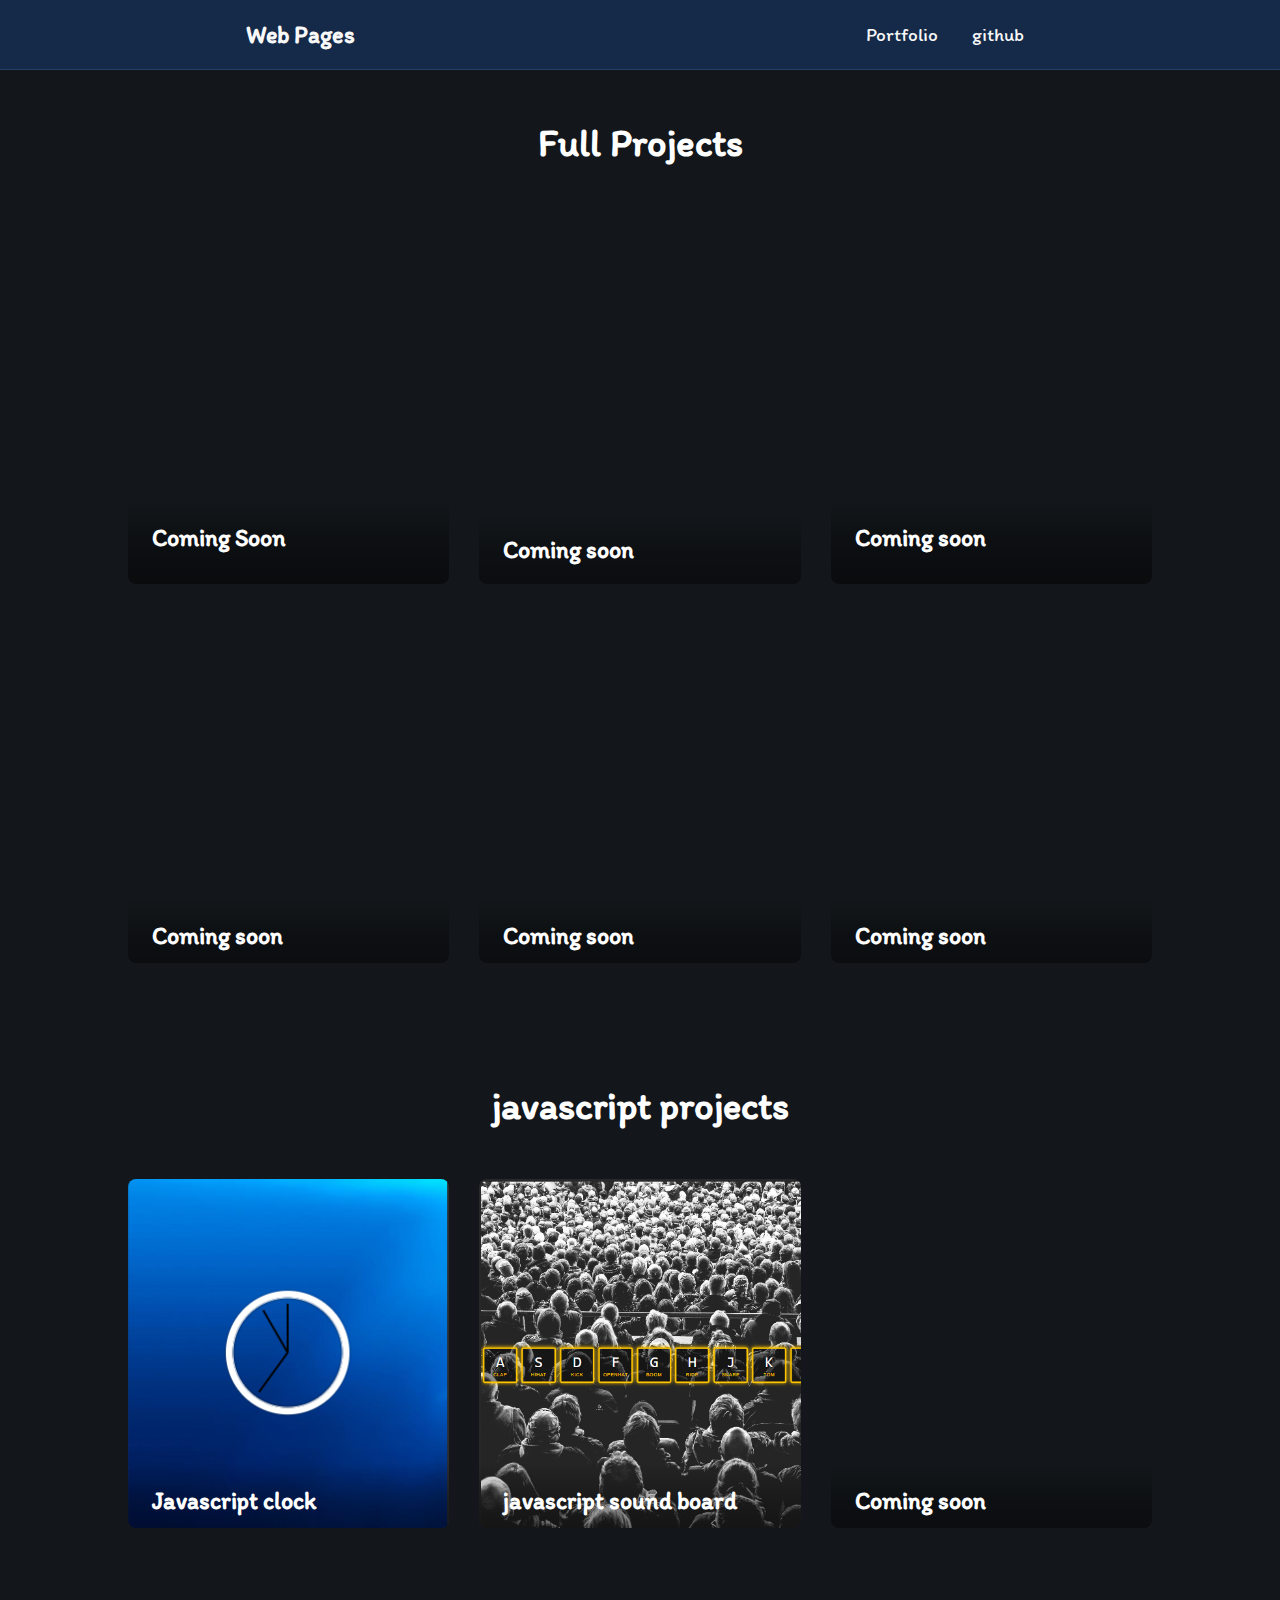
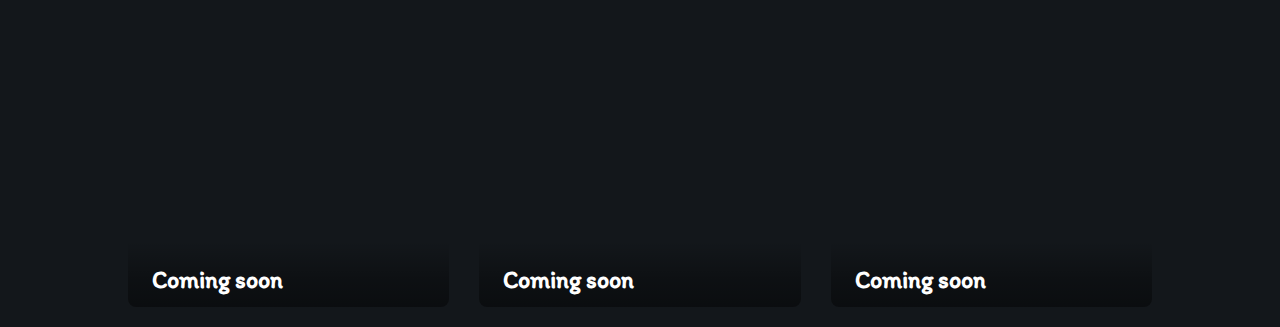
==== index.html @ 8af821d0 "fixed navbar" ====
<!DOCTYPE html>
<html lang="en">
  <head>
    <meta charset="UTF-8" />
    <meta http-equiv="X-UA-Compatible" content="IE=edge" />
    <meta name="viewport" content="width=device-width, initial-scale=1.0" />
    <link rel="preconnect" href="https://fonts.gstatic.com" />
    <link
      href="https://fonts.googleapis.com/css2?family=Itim&display=swap"
      rel="stylesheet"
    />
    <link rel="stylesheet" href="styles/styles.css" />
    <title>Js Projects</title>
  </head>
  <body>
    <header>
      <div class="navbar-container">
        <div class="branding">
          <h1>Web Pages</h1>
        </div>
        <nav class="navbar">
          <ul>
            <li>
              <a target="_blank" href="https://nacho185.github.io/nacho185/"
                >Portfolio</a
              >
            </li>
            <li>
              <a target="_blank" href="https://github.com/nacho185">github</a>
            </li>
          </ul>
        </nav>
      </div>
    </header>
    <!--projects section-->
    <section>
      <div class="intro-to-page">
        <h1>Full Projects</h1>
      </div>
    </section>
    <section class="project-container">
      <div class="project-card card-p1">
        <div class="card-content">
          <h2 class="card-title">Coming Soon</h2>
          <br />
          <p class="card-body">Lorem ipsum dolor sit amet.</p>
          <br />
          <a
            target="_blank"
            href="#"
            class="button-portfolio"
            >Live Code</a
          >
        </div>
      </div>

      <div class="project-card card-p2">
        <div class="card-content">
          <h2 class="card-title">Coming soon</h2>
          <br />
          <p class="card-body">Lorem ipsum dolor sit amet consectetur</p>
          <br />
          <a
            href="#"
            class="button-portfolio"
            >Live Code</a
          >
        </div>
      </div>

      <div class="project-card card-p3">
        <div class="card-content">
          <h2 class="card-title">Coming soon</h2>
          <p class="card-body">
            Lorem ipsum dolor sit amet consectetur adipisicing elit. Omnis,
            odio?
          </p>
          <a href="#" class="button-portfolio">Live Code</a>
        </div>
      </div>

      <div class="project-card card-p4">
        <div class="card-content">
          <h2 class="card-title">Coming soon</h2>
          <p class="card-body">
            Lorem ipsum dolor sit amet consectetur adipisicing elit. Omnis,
            odio?
          </p>
          <a href="#" class="button-portfolio">Live Code</a>
        </div>
      </div>

      <div class="project-card card-p5">
        <div class="card-content">
          <h2 class="card-title">Coming soon</h2>
          <p class="card-body">
            Lorem ipsum dolor sit amet consectetur adipisicing elit. Omnis,
            odio?
          </p>
          <a href="#" class="button-portfolio">Live Code</a>
        </div>
      </div>

      <div class="project-card card-p6">
        <div class="card-content">
          <h2 class="card-title">Coming soon</h2>
          <p class="card-body">
            Lorem ipsum dolor sit amet consectetur adipisicing elit. Omnis,
            odio?
          </p>
          <a href="#" class="button-portfolio">Live Code</a>
        </div>
      </div>
    </section>
    <!--javascript section-->
    <section>
      <div class="intro-to-page">
        <h1>javascript projects</h1>
      </div>
    </section>
    <section class="project-container">
      <div class="project-card card-1">
        <div class="card-content">
          <h2 class="card-title">Javascript clock</h2>
          <br />
          <p class="card-body">Gets time via javascript</p>
          <br />
          <a
            target="_blank"
            href="./assets/projects/clock/index.html"
            class="button-portfolio"
            >Live Code</a
          >
        </div>
      </div>

      <div class="project-card card-2">
        <div class="card-content">
          <h2 class="card-title">javascript sound board</h2>
          <br />
          <p class="card-body">Make sounds with pc keyboard</p>
          <br />
          <a
            href="./assets/projects/js keyboard/index-START.html"
            class="button-portfolio"
            >Live Code</a
          >
        </div>
      </div>

      <div class="project-card card-3">
        <div class="card-content">
          <h2 class="card-title">Coming soon</h2>
          <p class="card-body">
            Lorem ipsum dolor sit amet consectetur adipisicing elit. Omnis,
            odio?
          </p>
          <a href="#" class="button-portfolio">Live Code</a>
        </div>
      </div>

      <div class="project-card card-4">
        <div class="card-content">
          <h2 class="card-title">Coming soon</h2>
          <p class="card-body">
            Lorem ipsum dolor sit amet consectetur adipisicing elit. Omnis,
            odio?
          </p>
          <a href="#" class="button-portfolio">Live Code</a>
        </div>
      </div>

      <div class="project-card card-5">
        <div class="card-content">
          <h2 class="card-title">Coming soon</h2>
          <p class="card-body">
            Lorem ipsum dolor sit amet consectetur adipisicing elit. Omnis,
            odio?
          </p>
          <a href="#" class="button-portfolio">Live Code</a>
        </div>
      </div>

      <div class="project-card card-6">
        <div class="card-content">
          <h2 class="card-title">Coming soon</h2>
          <p class="card-body">
            Lorem ipsum dolor sit amet consectetur adipisicing elit. Omnis,
            odio?
          </p>
          <a href="#" class="button-portfolio">Live Code</a>
        </div>
      </div>
    </section>
    <!--scripts-->
    <script src="js/script.js"></script>
  </body>
</html>
---- styles/styles.css ----
/**/
* {
  margin: 0;
  padding: 0;
}
body {
  background: var(--clr-neutral-900);
  font-family: "Itim", cursive;
}
/**/
.branding h1 {
  font-size: 1.5rem;
}
.navbar-container {
  background:rgba(21, 42, 73, 1);
  border-bottom: 1px solid rgb(37, 64, 105);
  color: #f8f8f8;
  display: flex;
  justify-content: space-around;
  padding: 20px 0;
  position: fixed;
  top: 0;
  left: 0;
  right: 0;
  z-index: 900;
  align-items: center;
}
.navbar ul li {
  display: inline-block;
  margin-left: 10px;
  font-size: 1.2rem;
}
.navbar ul li a {
  color: #f8f8f8;
  text-decoration: none;
  padding: 10px;
}
.navbar ul li a:hover {
  cursor: pointer;
  background-color: var(--clr-neutral-400);
  color: #333;
}
.intro-to-page h1 {
  text-align: center;
  font-size: 2.4rem;
  color: #fff;
  margin: 120px 0 10px;
}
/**/
:root {
  --clr-neutral-900: hsl(207, 19%, 9%);
  --clr-neutral-100: hsl(0, 0%, 100%);
  --clr-neutral-400: hsl(142, 90%, 61%);
}
/*card*/
.project-container {
  margin: 50px auto 20px;
  width: 80%;
  display: grid;
  grid-template-columns: repeat(3, 1fr);
  gap: 30px;
}
.project-card:hover,
.project-card:focus-within {
  transform: scale(1.05);
}
.card-p1 {
  background-image: url("https://images.pexels.com/photos/169573/pexels-photo-169573.jpeg?cs=srgb&dl=pexels-negative-space-169573.jpg&fm=jpg");
}
.card-p2 {
  background-image: url("https://images.pexels.com/photos/169573/pexels-photo-169573.jpeg?cs=srgb&dl=pexels-negative-space-169573.jpg&fm=jpg");
}
.card-p3 {
  background-image: url("https://images.pexels.com/photos/169573/pexels-photo-169573.jpeg?cs=srgb&dl=pexels-negative-space-169573.jpg&fm=jpg");
}
.card-p4 {
  background-image: url("https://images.pexels.com/photos/169573/pexels-photo-169573.jpeg?cs=srgb&dl=pexels-negative-space-169573.jpg&fm=jpg");
}
.card-p5 {
  background-image: url("https://images.pexels.com/photos/169573/pexels-photo-169573.jpeg?cs=srgb&dl=pexels-negative-space-169573.jpg&fm=jpg");
}
.card-p6 {
  background-image: url("https://images.pexels.com/photos/169573/pexels-photo-169573.jpeg?cs=srgb&dl=pexels-negative-space-169573.jpg&fm=jpg");
}
.card-1 {
  background-image: url("../assets/images/clock.PNG");
  background-position: center;
}
.card-2 {
  background-image: url("../assets/images/piano.PNG");
}
.card-3 {
  background-image: url("https://images.pexels.com/photos/169573/pexels-photo-169573.jpeg?cs=srgb&dl=pexels-negative-space-169573.jpg&fm=jpg");
}
.card-4 {
  background-image: url("https://images.pexels.com/photos/169573/pexels-photo-169573.jpeg?cs=srgb&dl=pexels-negative-space-169573.jpg&fm=jpg");
}
.card-5 {
  background-image: url("https://images.pexels.com/photos/169573/pexels-photo-169573.jpeg?cs=srgb&dl=pexels-negative-space-169573.jpg&fm=jpg");
}
.card-6 {
  background-image: url("https://images.pexels.com/photos/169573/pexels-photo-169573.jpeg?cs=srgb&dl=pexels-negative-space-169573.jpg&fm=jpg");
}
.project-card {
  color: var(--clr-neutral-100);

  background-size: cover;
  padding: 10rem 0 0;
  max-width: 35ch;
  border-radius: 0.5rem;
  overflow: hidden;
  transition: transform 0.5s ease;
}
.card-content {
  --padding: 1.5rem;
  padding: var(--padding);
  background: linear-gradient(
    hsl(0 0% 0% / 0),
    hsl(20 0% 0% / 0.3) 20%,
    hsl(0 0% 0% / 1)
  );
}
@media (hover) {
  .card-content {
    transform: translateY(65%);
    transition: transform 0.5s ease;
  }
  .card-content > *:not(.card-title) {
    opacity: 0;
    transition: opacity 0.5s linear;
  }
  .project-card:hover .card-content {
    transform: translateY(0);
  }
}

.project-card:hover .card-content > * {
  opacity: 1;
}

.card-title {
  position: relative;
  width: max-content;
}
.card-body {
  color: rgb(255 255 255 / 0.8);
  padding: 10px 0;
}
.card-title::after {
  content: "";
  position: absolute;
  height: 4px;
  width: calc(100% + var(--padding));
  background: var(--clr-neutral-400);
  left: calc(var(--padding) * -1);
  bottom: 0;
  transform: scaleX(0);
  transition: transform 0.5s ease-in;
  transform-origin: left;
  bottom: -2px;
}
.project-card:hover .card-title::after {
  transform: scaleX(1);
}
.button-portfolio {
  cursor: pointer;
  display: inline-block;
  text-decoration: none;
  color: var(--clr-neutral-900);
  background-color: var(--clr-neutral-400);
  padding: 0.5em 1.25em;
  border-radius: 0.25em;
}
.button-portfolio:hover,
.button-portfolio:focus {
  background-color: var(--clr-neutral-100);
}
/*media queries*/
@media (max-width: 1100px) {
  .project-container {
    display: grid;
    grid-template-columns: repeat(2, 1fr);
  }
}
@media (max-width: 725px) {
  .project-container {
    display: grid;
    grid-template-columns: 1fr;
    grid-template-rows: 1fr min-content;
  }
}
/*end media queries*/
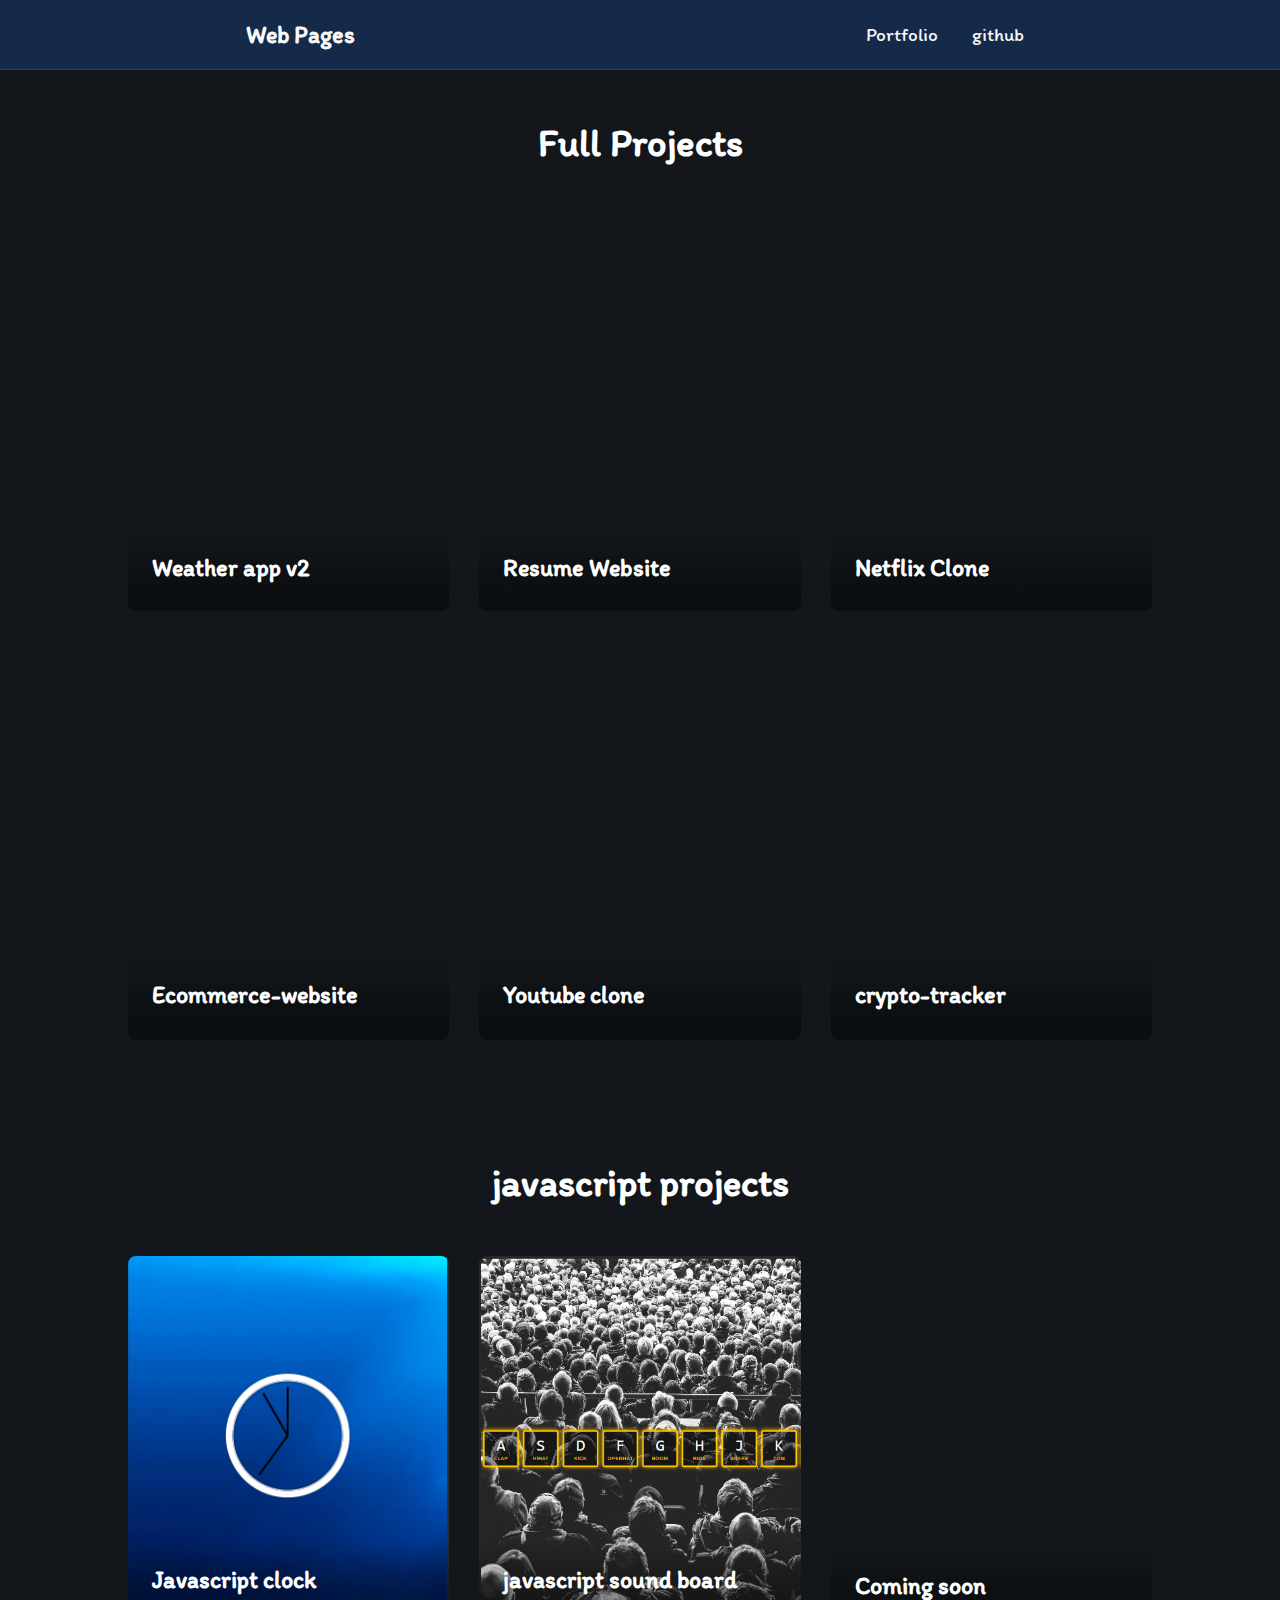
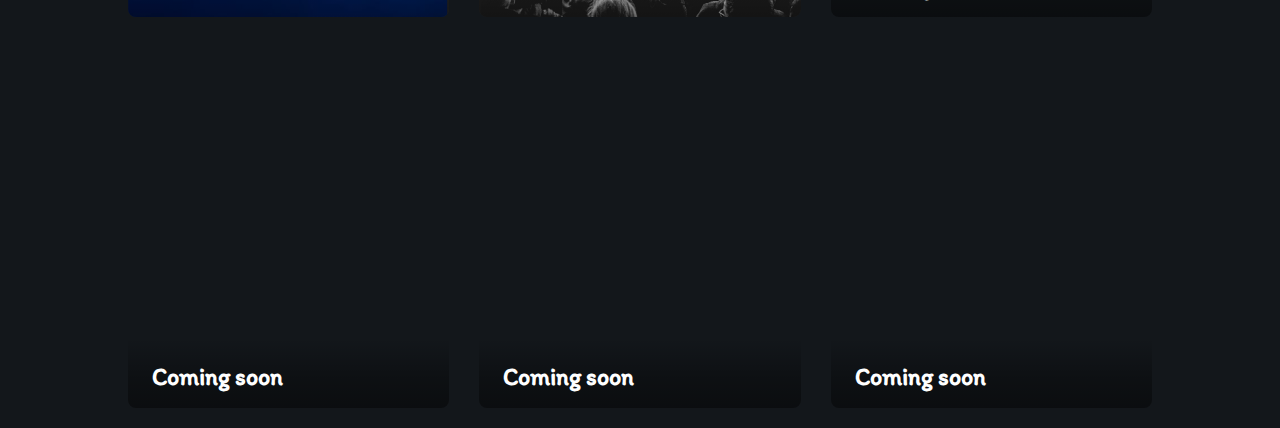
==== commit 47399b9f: "🔗🔗 Added links to actual projects" ====
--- a/index.html
+++ b/index.html
@@ -41,13 +41,14 @@
     <section class="project-container">
       <div class="project-card card-p1">
         <div class="card-content">
-          <h2 class="card-title">Coming Soon</h2>
+          <h2 class="card-title">Weather app v2</h2>
           <br />
-          <p class="card-body">Lorem ipsum dolor sit amet.</p>
+          <p class="card-body">Search any locations weather from anywhere</p>
+          <br />
           <br />
           <a
             target="_blank"
-            href="#"
+            href="https://nacho185.github.io/weather-app-v2/"
             class="button-portfolio"
             >Live Code</a
           >
@@ -56,12 +57,13 @@
 
       <div class="project-card card-p2">
         <div class="card-content">
-          <h2 class="card-title">Coming soon</h2>
+          <h2 class="card-title">Resume Website</h2>
           <br />
-          <p class="card-body">Lorem ipsum dolor sit amet consectetur</p>
+          <p class="card-body">Resume website with my two favorite projects</p>
+          <br />
           <br />
           <a
-            href="#"
+            href="https://nacho185.github.io/Resume/"
             class="button-portfolio"
             >Live Code</a
           >
@@ -70,45 +72,43 @@
 
       <div class="project-card card-p3">
         <div class="card-content">
-          <h2 class="card-title">Coming soon</h2>
+          
+          <h2 class="card-title">Netflix Clone</h2>
+          <br>
           <p class="card-body">
-            Lorem ipsum dolor sit amet consectetur adipisicing elit. Omnis,
-            odio?
-          </p>
-          <a href="#" class="button-portfolio">Live Code</a>
+            Netflix clone with reactjs ,and TMDb Api
+          </p><br><br>
+          <a href="https://nacho185.github.io/netflix-clone/" class="button-portfolio">Live Code</a>
         </div>
       </div>
 
       <div class="project-card card-p4">
         <div class="card-content">
-          <h2 class="card-title">Coming soon</h2>
-          <p class="card-body">
-            Lorem ipsum dolor sit amet consectetur adipisicing elit. Omnis,
-            odio?
-          </p>
-          <a href="#" class="button-portfolio">Live Code</a>
+          <h2 class="card-title">Ecommerce-website</h2>
+          <p class="card-body"><br>
+            Front-end of and eccomerce website.
+          </p><br><br>
+          <a href="https://nacho185.github.io/Ecommerce-website/" class="button-portfolio">Live Code</a>
         </div>
       </div>
 
       <div class="project-card card-p5">
         <div class="card-content">
-          <h2 class="card-title">Coming soon</h2>
-          <p class="card-body">
-            Lorem ipsum dolor sit amet consectetur adipisicing elit. Omnis,
-            odio?
-          </p>
-          <a href="#" class="button-portfolio">Live Code</a>
+          <h2 class="card-title">Youtube clone</h2>
+          <p class="card-body"><br><br>
+           Front-end clone of youtube
+          </p><br><br>
+          <a href="https://nacho185.github.io/clone-faketube/" class="button-portfolio">Live Code</a>
         </div>
       </div>
 
       <div class="project-card card-p6">
         <div class="card-content">
-          <h2 class="card-title">Coming soon</h2>
-          <p class="card-body">
-            Lorem ipsum dolor sit amet consectetur adipisicing elit. Omnis,
-            odio?
-          </p>
-          <a href="#" class="button-portfolio">Live Code</a>
+          <h2 class="card-title">crypto-tracker</h2>
+          <p class="card-body"><br>
+            Search and track any crypto currency from anywhere
+          </p><br><br>
+          <a href="https://nacho185.github.io/crypto-tracker/" class="button-portfolio">Live Code</a>
         </div>
       </div>
     </section>
--- a/styles/styles.css
+++ b/styles/styles.css
@@ -175,6 +175,9 @@
 .button-portfolio:focus {
   background-color: var(--clr-neutral-100);
 }
+.project-card p{
+  font-size: 1.2rem;
+}
 /*media queries*/
 @media (max-width: 1100px) {
   .project-container {
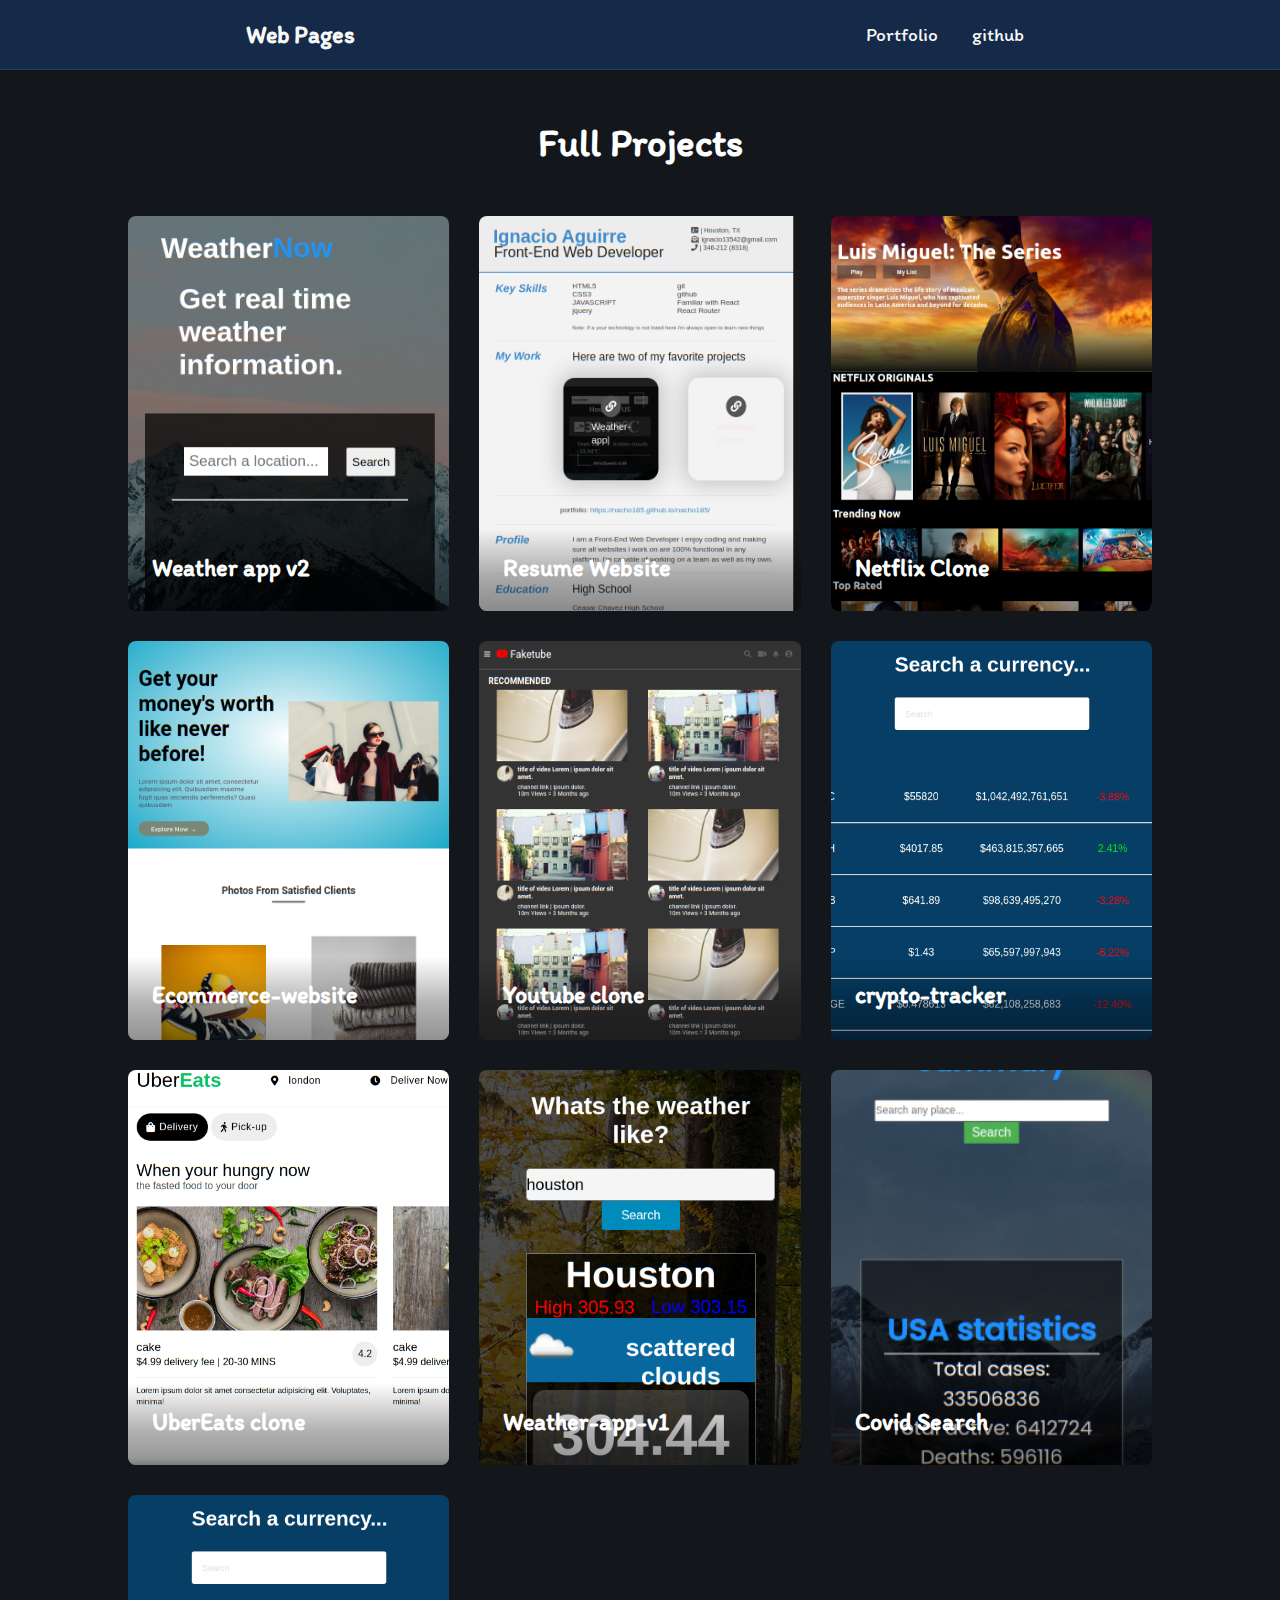
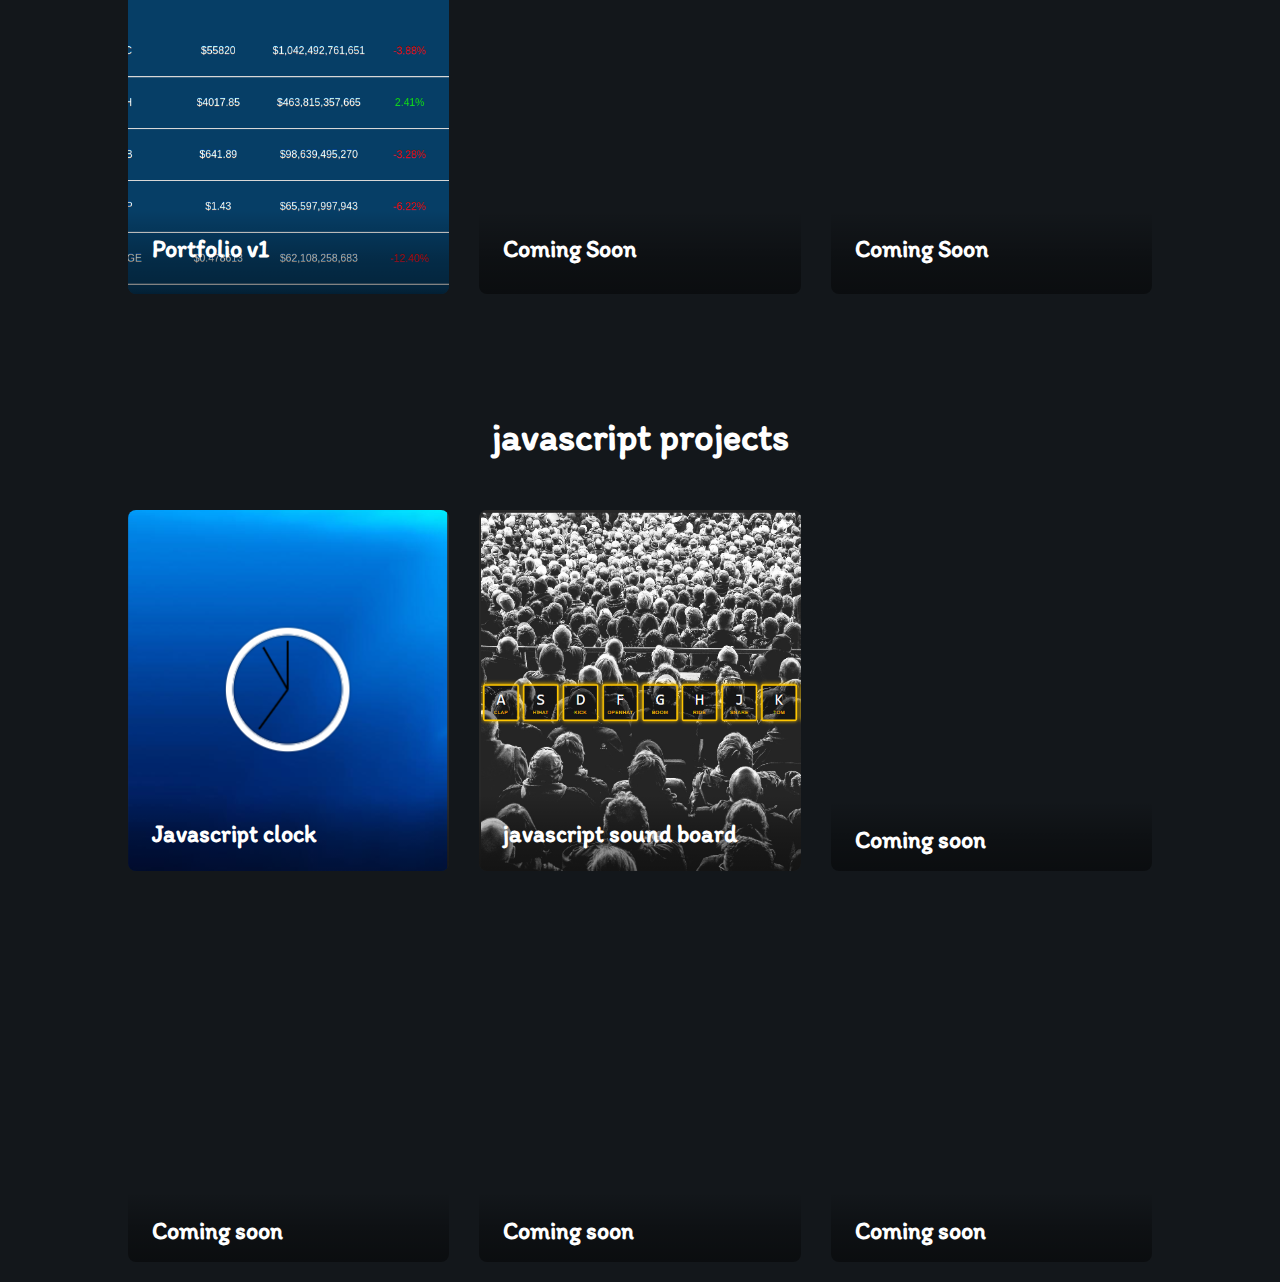
==== commit 2cb0d0cb: "🖼️🖼️ Added more projects" ====
--- a/index.html
+++ b/index.html
@@ -111,6 +111,80 @@
           <a href="https://nacho185.github.io/crypto-tracker/" class="button-portfolio">Live Code</a>
         </div>
       </div>
+
+      <div class="project-card card-p7">
+        <div class="card-content">
+          <h2 class="card-title">UberEats clone</h2>
+          <br />
+          <p class="card-body">Front end clone of UberEats website</p>
+          <br />
+          <br />
+          <a
+            target="_blank"
+            href="https://nacho185.github.io/uberEats--clone/"
+            class="button-portfolio"
+            >Live Code</a
+          >
+        </div>
+      </div>
+
+      <div class="project-card card-p8">
+        <div class="card-content">
+          <h2 class="card-title">Weather-app-v1</h2>
+          <br />
+          <p class="card-body">Weather app search weather of anywhere from anywhere</p>
+          <br />
+          <br />
+          <a
+            href=" https://nacho185.github.io/weather-app/"
+            class="button-portfolio"
+            >Live Code</a
+          >
+        </div>
+      </div>
+
+      <div class="project-card card-p9">
+        <div class="card-content">
+          
+          <h2 class="card-title">Covid Search</h2>
+          <br>
+          <p class="card-body">
+            Search a covid summary for any location
+          </p><br><br>
+          <a href="https://nacho185.github.io/covid-search/" class="button-portfolio">Live Code</a>
+        </div>
+      </div>
+
+      <div class="project-card card-p10">
+        <div class="card-content">
+          <h2 class="card-title">Portfolio v1</h2>
+          <p class="card-body"><br>
+            Portfolio that contains my favorite projects
+          </p><br><br>
+          <a href="https://nacho185.github.io/nacho185/" class="button-portfolio">Live Code</a>
+        </div>
+      </div>
+
+      <div class="project-card card-p11">
+        <div class="card-content">
+          <h2 class="card-title">Coming Soon</h2>
+          <p class="card-body"><br><br>
+           Lorem ipsum dolor sit amet.
+          </p><br><br>
+          <a href="#" class="button-portfolio">Live Code</a>
+        </div>
+      </div>
+
+      <div class="project-card card-p12">
+        <div class="card-content">
+          <h2 class="card-title">Coming Soon</h2>
+          <p class="card-body"><br>
+            Lorem ipsum dolor sit amet consectetur adipisicing elit.
+          </p><br><br>
+          <a href="#" class="button-portfolio">Live Code</a>
+        </div>
+      </div>
+      
     </section>
     <!--javascript section-->
     <section>
--- a/styles/styles.css
+++ b/styles/styles.css
@@ -65,22 +65,72 @@
   transform: scale(1.05);
 }
 .card-p1 {
-  background-image: url("https://images.pexels.com/photos/169573/pexels-photo-169573.jpeg?cs=srgb&dl=pexels-negative-space-169573.jpg&fm=jpg");
+  background-image: url("../assets/images/weatherimg.png");
+  background-position: top;
+  background-repeat: no-repeat;
+  background-size: cover;
 }
 .card-p2 {
-  background-image: url("https://images.pexels.com/photos/169573/pexels-photo-169573.jpeg?cs=srgb&dl=pexels-negative-space-169573.jpg&fm=jpg");
+  background-image: url("../assets/images/resumeimg.png");
+  background-size: cover;
+  background-position: center;
+  background-repeat: no-repeat;
 }
 .card-p3 {
-  background-image: url("https://images.pexels.com/photos/169573/pexels-photo-169573.jpeg?cs=srgb&dl=pexels-negative-space-169573.jpg&fm=jpg");
+  background-image: url("../assets/images/netfliximg.png");
+  background-size: cover;
+  background-position: center;
+  background-repeat: no-repeat;
 }
 .card-p4 {
-  background-image: url("https://images.pexels.com/photos/169573/pexels-photo-169573.jpeg?cs=srgb&dl=pexels-negative-space-169573.jpg&fm=jpg");
+  background-image: url("../assets/images/Ecommerceimg.png");
+  background-position: center;
+  background-size: cover;
+  background-repeat: no-repeat;
+
 }
 .card-p5 {
-  background-image: url("https://images.pexels.com/photos/169573/pexels-photo-169573.jpeg?cs=srgb&dl=pexels-negative-space-169573.jpg&fm=jpg");
+  background-image: url("../assets/images/youtubeimg.png");
+  background-size: cover;
+  background-position: top;
+  background-repeat: no-repeat;
 }
 .card-p6 {
-  background-image: url("https://images.pexels.com/photos/169573/pexels-photo-169573.jpeg?cs=srgb&dl=pexels-negative-space-169573.jpg&fm=jpg");
+  background-image: url("../assets/images/cryptoimg.png");
+  background-position: center;
+  background-size: cover;
+  background-repeat: no-repeat;
+}
+.card-p7 {
+  background-image: url("../assets/images/uberimg.png");
+  background-position: top left;
+  background-size: cover;
+  background-repeat: no-repeat;
+}.card-p8 {
+  background-image: url("../assets/images/weatherv1img.png");
+  background-position: center;
+  background-size: cover;
+  background-repeat: no-repeat;
+}.card-p9 {
+  background-image: url("../assets/images/covidsummaryimg.png");
+  background-position: center;
+  background-size: cover;
+  background-repeat: no-repeat;
+}.card-p10 {
+  background-image: url("../assets/images/cryptoimg.png");
+  background-position: center;
+  background-size: cover;
+  background-repeat: no-repeat;
+}.card-p11 {
+  background-image: url("https://images.pexels.com/photos/169573/pexels-photo-169573.jpeg?cs=srgb&dl=pexels-negative-space-169573.jpg&fm=jpg");
+  background-position: center;
+  background-size: cover;
+  background-repeat: no-repeat;
+}.card-p12 {
+  background-image: url("https://images.pexels.com/photos/169573/pexels-photo-169573.jpeg?cs=srgb&dl=pexels-negative-space-169573.jpg&fm=jpg");
+  background-position: center;
+  background-size: cover;
+  background-repeat: no-repeat;
 }
 .card-1 {
   background-image: url("../assets/images/clock.PNG");
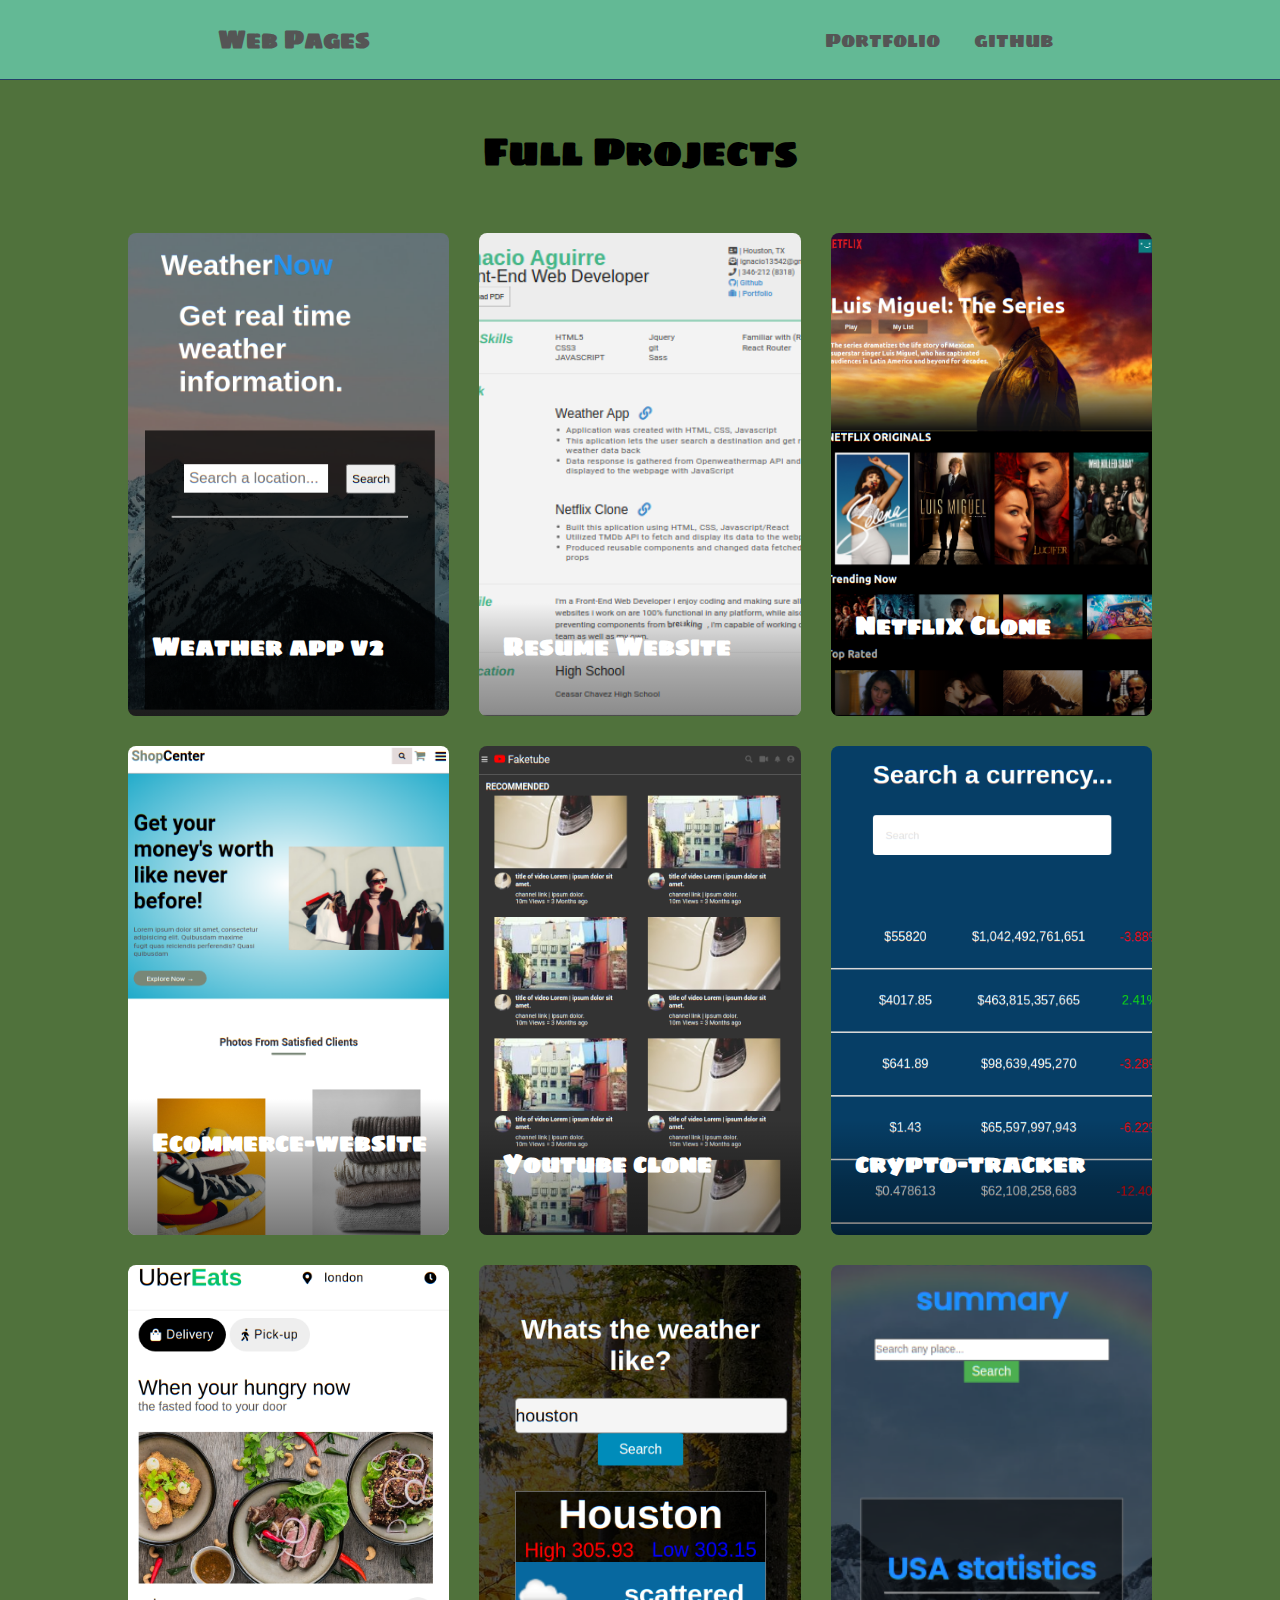
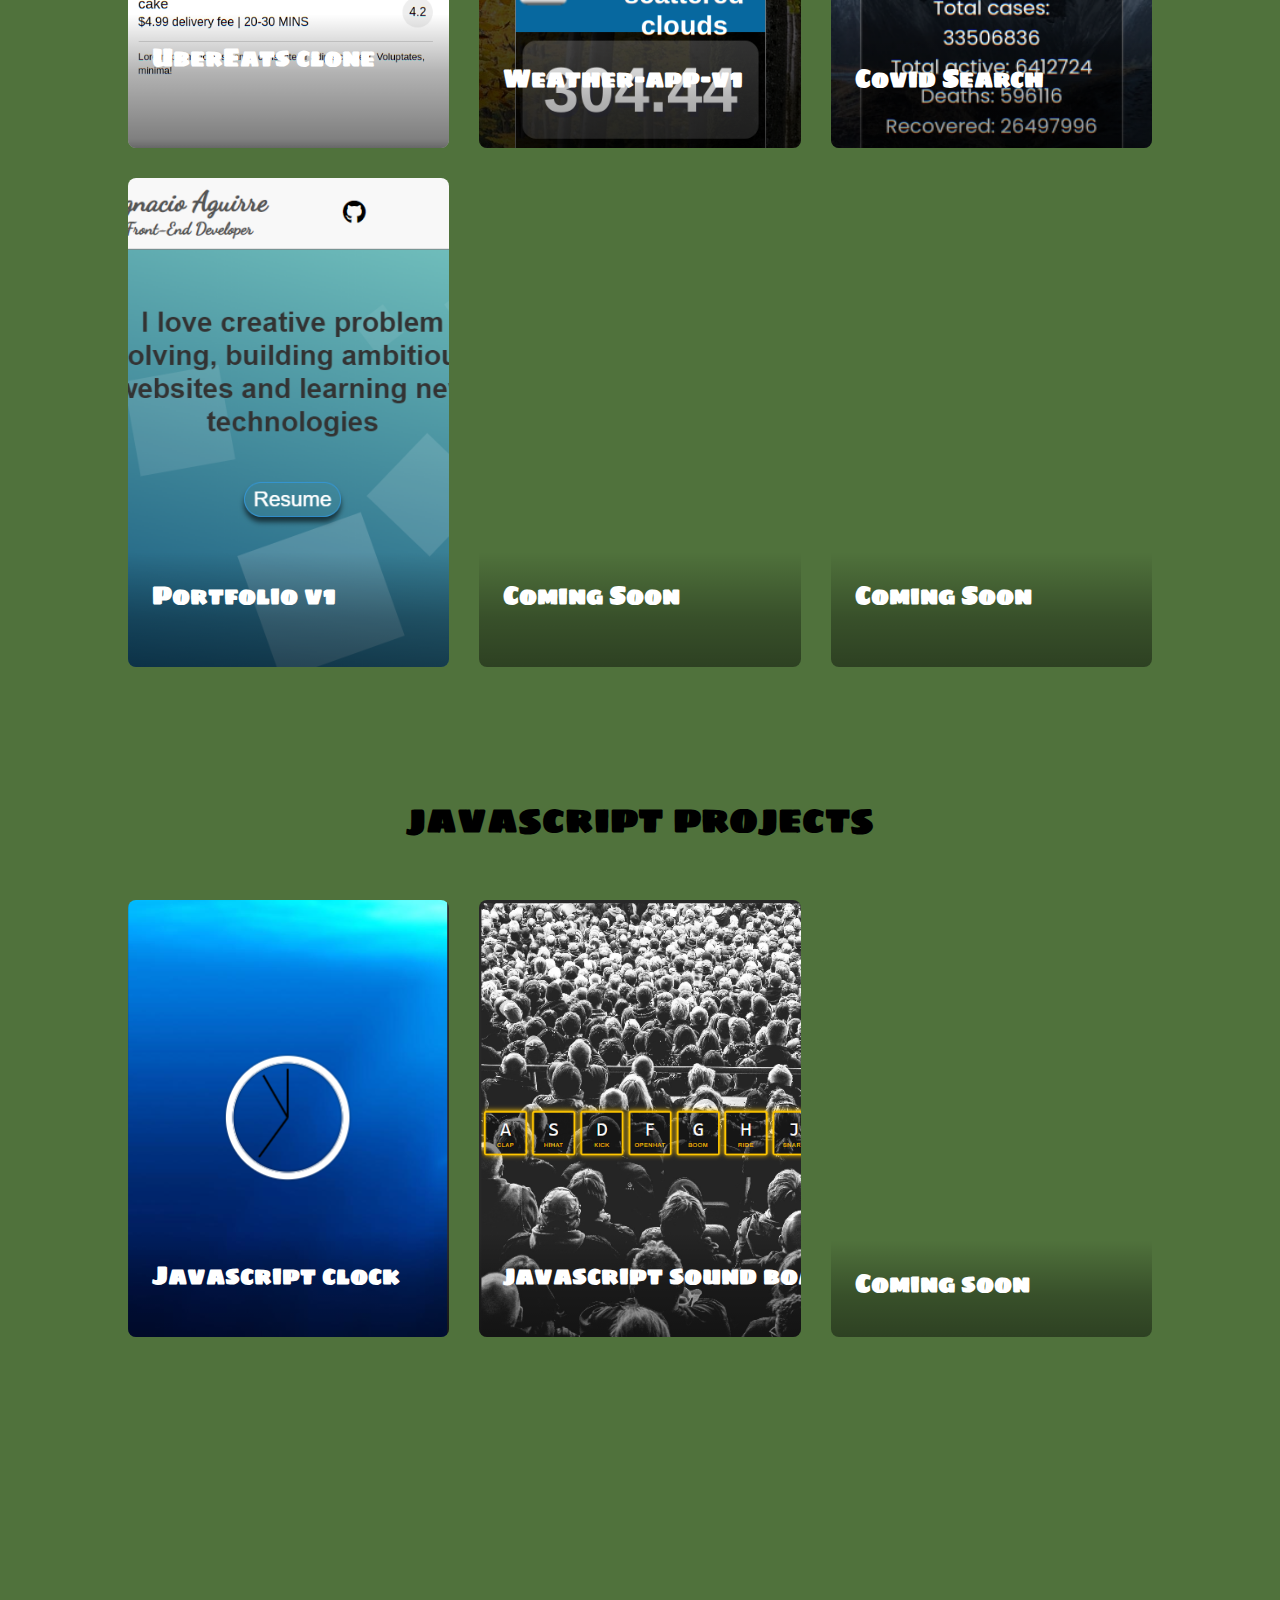
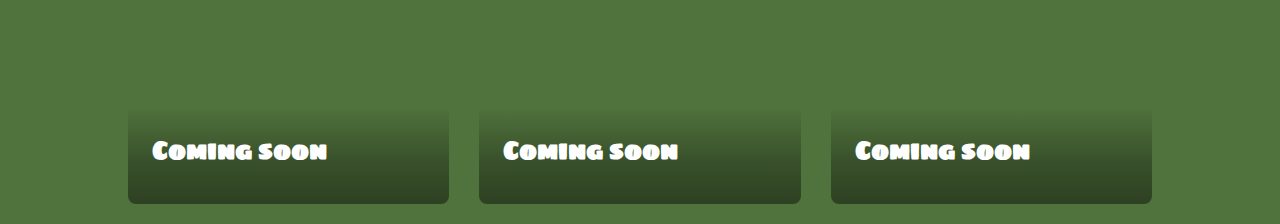
==== commit 8b85fb5b: "🖌️changed font" ====
--- a/index.html
+++ b/index.html
@@ -5,8 +5,10 @@
     <meta http-equiv="X-UA-Compatible" content="IE=edge" />
     <meta name="viewport" content="width=device-width, initial-scale=1.0" />
     <link rel="preconnect" href="https://fonts.gstatic.com" />
+    <link rel="preconnect" href="https://fonts.gstatic.com" />
+    <link rel="preconnect" href="https://fonts.gstatic.com" />
     <link
-      href="https://fonts.googleapis.com/css2?family=Itim&display=swap"
+      href="https://fonts.googleapis.com/css2?family=Odibee+Sans&family=Sigmar+One&display=swap"
       rel="stylesheet"
     />
     <link rel="stylesheet" href="styles/styles.css" />
@@ -63,6 +65,7 @@
           <br />
           <br />
           <a
+            target="_blank"
             href="https://nacho185.github.io/Resume/"
             class="button-portfolio"
             >Live Code</a
@@ -72,43 +75,67 @@
 
       <div class="project-card card-p3">
         <div class="card-content">
-          
           <h2 class="card-title">Netflix Clone</h2>
-          <br>
-          <p class="card-body">
-            Netflix clone with reactjs ,and TMDb Api
-          </p><br><br>
-          <a href="https://nacho185.github.io/netflix-clone/" class="button-portfolio">Live Code</a>
+          <br />
+          <p class="card-body">Netflix clone with reactjs ,and TMDb Api</p>
+          <br /><br />
+          <a
+            target="_blank"
+            href="https://nacho185.github.io/netflix-clone/"
+            class="button-portfolio"
+            >Live Code</a
+          >
         </div>
       </div>
 
       <div class="project-card card-p4">
         <div class="card-content">
           <h2 class="card-title">Ecommerce-website</h2>
-          <p class="card-body"><br>
+          <p class="card-body">
+            <br />
             Front-end of and eccomerce website.
-          </p><br><br>
-          <a href="https://nacho185.github.io/Ecommerce-website/" class="button-portfolio">Live Code</a>
+          </p>
+          <br /><br />
+          <a
+            target="_blank"
+            href="https://nacho185.github.io/Ecommerce-website/"
+            class="button-portfolio"
+            >Live Code</a
+          >
         </div>
       </div>
 
       <div class="project-card card-p5">
         <div class="card-content">
           <h2 class="card-title">Youtube clone</h2>
-          <p class="card-body"><br><br>
-           Front-end clone of youtube
-          </p><br><br>
-          <a href="https://nacho185.github.io/clone-faketube/" class="button-portfolio">Live Code</a>
+          <p class="card-body">
+            <br /><br />
+            Front-end clone of youtube
+          </p>
+          <br /><br />
+          <a
+            target="_blank"
+            href="https://nacho185.github.io/clone-faketube/"
+            class="button-portfolio"
+            >Live Code</a
+          >
         </div>
       </div>
 
       <div class="project-card card-p6">
         <div class="card-content">
           <h2 class="card-title">crypto-tracker</h2>
-          <p class="card-body"><br>
+          <p class="card-body">
+            <br />
             Search and track any crypto currency from anywhere
-          </p><br><br>
-          <a href="https://nacho185.github.io/crypto-tracker/" class="button-portfolio">Live Code</a>
+          </p>
+          <br /><br />
+          <a
+            target="_blank"
+            href="https://nacho185.github.io/crypto-tracker/"
+            class="button-portfolio"
+            >Live Code</a
+          >
         </div>
       </div>
 
@@ -132,10 +159,13 @@
         <div class="card-content">
           <h2 class="card-title">Weather-app-v1</h2>
           <br />
-          <p class="card-body">Weather app search weather of anywhere from anywhere</p>
-          <br />
-          <br />
-          <a
+          <p class="card-body">
+            Weather app search weather of anywhere from anywhere
+          </p>
+          <br />
+          <br />
+          <a
+            target="_blank"
             href=" https://nacho185.github.io/weather-app/"
             class="button-portfolio"
             >Live Code</a
@@ -145,46 +175,59 @@
 
       <div class="project-card card-p9">
         <div class="card-content">
-          
           <h2 class="card-title">Covid Search</h2>
-          <br>
-          <p class="card-body">
-            Search a covid summary for any location
-          </p><br><br>
-          <a href="https://nacho185.github.io/covid-search/" class="button-portfolio">Live Code</a>
+          <br />
+          <p class="card-body">Search a covid summary for any location</p>
+          <br /><br />
+          <a
+            target="_blank"
+            href="https://nacho185.github.io/covid-search/"
+            class="button-portfolio"
+            >Live Code</a
+          >
         </div>
       </div>
 
       <div class="project-card card-p10">
         <div class="card-content">
           <h2 class="card-title">Portfolio v1</h2>
-          <p class="card-body"><br>
+          <p class="card-body">
+            <br />
             Portfolio that contains my favorite projects
-          </p><br><br>
-          <a href="https://nacho185.github.io/nacho185/" class="button-portfolio">Live Code</a>
+          </p>
+          <br /><br />
+          <a
+            target="_blank"
+            href="https://nacho185.github.io/nacho185/"
+            class="button-portfolio"
+            >Live Code</a
+          >
         </div>
       </div>
 
       <div class="project-card card-p11">
         <div class="card-content">
           <h2 class="card-title">Coming Soon</h2>
-          <p class="card-body"><br><br>
-           Lorem ipsum dolor sit amet.
-          </p><br><br>
-          <a href="#" class="button-portfolio">Live Code</a>
+          <p class="card-body">
+            <br /><br />
+            Lorem ipsum dolor sit amet.
+          </p>
+          <br /><br />
+          <a target="_blank" href="#" class="button-portfolio">Live Code</a>
         </div>
       </div>
 
       <div class="project-card card-p12">
         <div class="card-content">
           <h2 class="card-title">Coming Soon</h2>
-          <p class="card-body"><br>
+          <p class="card-body">
+            <br />
             Lorem ipsum dolor sit amet consectetur adipisicing elit.
-          </p><br><br>
-          <a href="#" class="button-portfolio">Live Code</a>
-        </div>
-      </div>
-      
+          </p>
+          <br /><br />
+          <a target="_blank" href="#" class="button-portfolio">Live Code</a>
+        </div>
+      </div>
     </section>
     <!--javascript section-->
     <section>
@@ -215,6 +258,7 @@
           <p class="card-body">Make sounds with pc keyboard</p>
           <br />
           <a
+            target="_blank"
             href="./assets/projects/js keyboard/index-START.html"
             class="button-portfolio"
             >Live Code</a
--- a/styles/styles.css
+++ b/styles/styles.css
@@ -4,17 +4,17 @@
   padding: 0;
 }
 body {
-  background: var(--clr-neutral-900);
-  font-family: "Itim", cursive;
+  background: #50723c;
+  font-family: "Sigmar One", cursive;
 }
 /**/
 .branding h1 {
   font-size: 1.5rem;
 }
 .navbar-container {
-  background:rgba(21, 42, 73, 1);
+  background: #63b995;
   border-bottom: 1px solid rgb(37, 64, 105);
-  color: #f8f8f8;
+  color: #555;
   display: flex;
   justify-content: space-around;
   padding: 20px 0;
@@ -31,7 +31,7 @@
   font-size: 1.2rem;
 }
 .navbar ul li a {
-  color: #f8f8f8;
+  color: #555;
   text-decoration: none;
   padding: 10px;
 }
@@ -43,7 +43,7 @@
 .intro-to-page h1 {
   text-align: center;
   font-size: 2.4rem;
-  color: #fff;
+  color: #000;
   margin: 120px 0 10px;
 }
 /**/
@@ -87,7 +87,6 @@
   background-position: center;
   background-size: cover;
   background-repeat: no-repeat;
-
 }
 .card-p5 {
   background-image: url("../assets/images/youtubeimg.png");
@@ -106,27 +105,32 @@
   background-position: top left;
   background-size: cover;
   background-repeat: no-repeat;
-}.card-p8 {
+}
+.card-p8 {
   background-image: url("../assets/images/weatherv1img.png");
   background-position: center;
   background-size: cover;
   background-repeat: no-repeat;
-}.card-p9 {
+}
+.card-p9 {
   background-image: url("../assets/images/covidsummaryimg.png");
   background-position: center;
   background-size: cover;
   background-repeat: no-repeat;
-}.card-p10 {
-  background-image: url("../assets/images/cryptoimg.png");
-  background-position: center;
-  background-size: cover;
-  background-repeat: no-repeat;
-}.card-p11 {
-  background-image: url("https://images.pexels.com/photos/169573/pexels-photo-169573.jpeg?cs=srgb&dl=pexels-negative-space-169573.jpg&fm=jpg");
-  background-position: center;
-  background-size: cover;
-  background-repeat: no-repeat;
-}.card-p12 {
+}
+.card-p10 {
+  background-image: url("../assets/images/portfolio.PNG");
+  background-position: center;
+  background-size: cover;
+  background-repeat: no-repeat;
+}
+.card-p11 {
+  background-image: url("https://images.pexels.com/photos/169573/pexels-photo-169573.jpeg?cs=srgb&dl=pexels-negative-space-169573.jpg&fm=jpg");
+  background-position: center;
+  background-size: cover;
+  background-repeat: no-repeat;
+}
+.card-p12 {
   background-image: url("https://images.pexels.com/photos/169573/pexels-photo-169573.jpeg?cs=srgb&dl=pexels-negative-space-169573.jpg&fm=jpg");
   background-position: center;
   background-size: cover;
@@ -225,7 +229,7 @@
 .button-portfolio:focus {
   background-color: var(--clr-neutral-100);
 }
-.project-card p{
+.project-card p {
   font-size: 1.2rem;
 }
 /*media queries*/
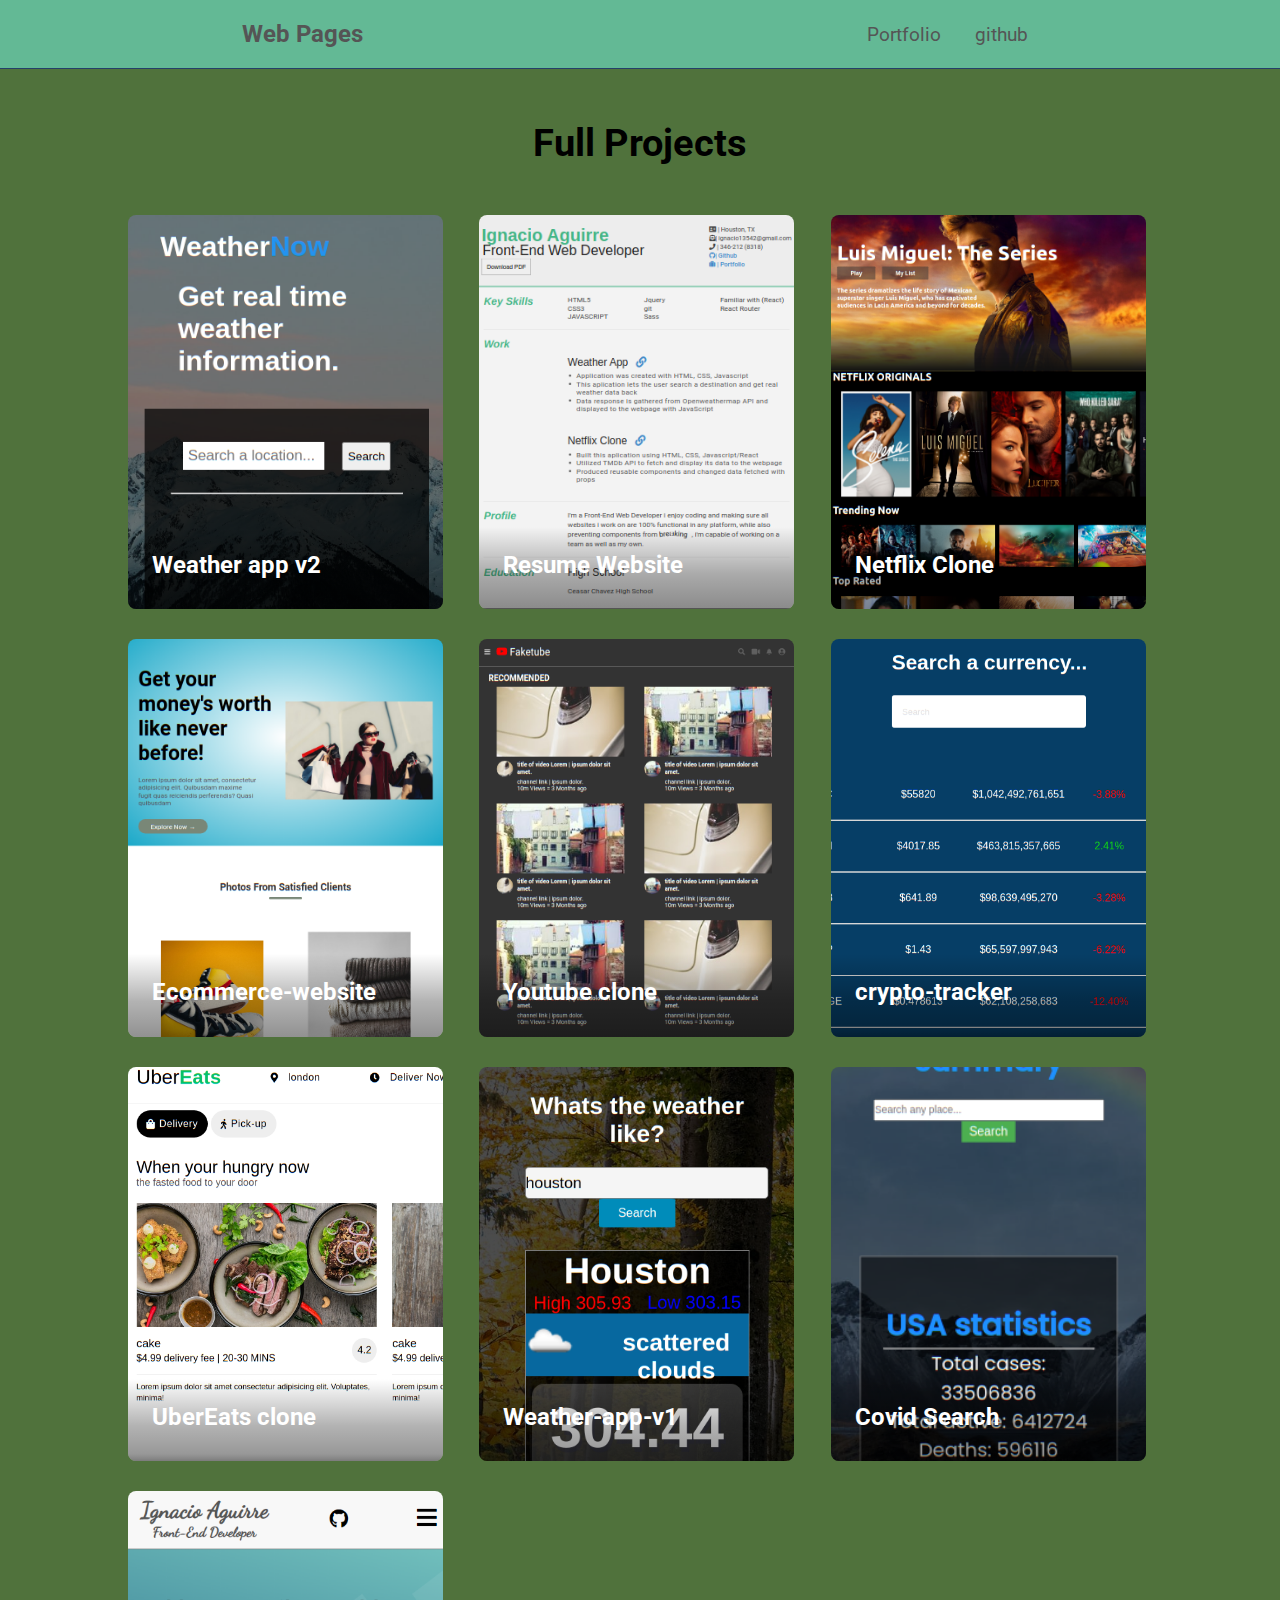
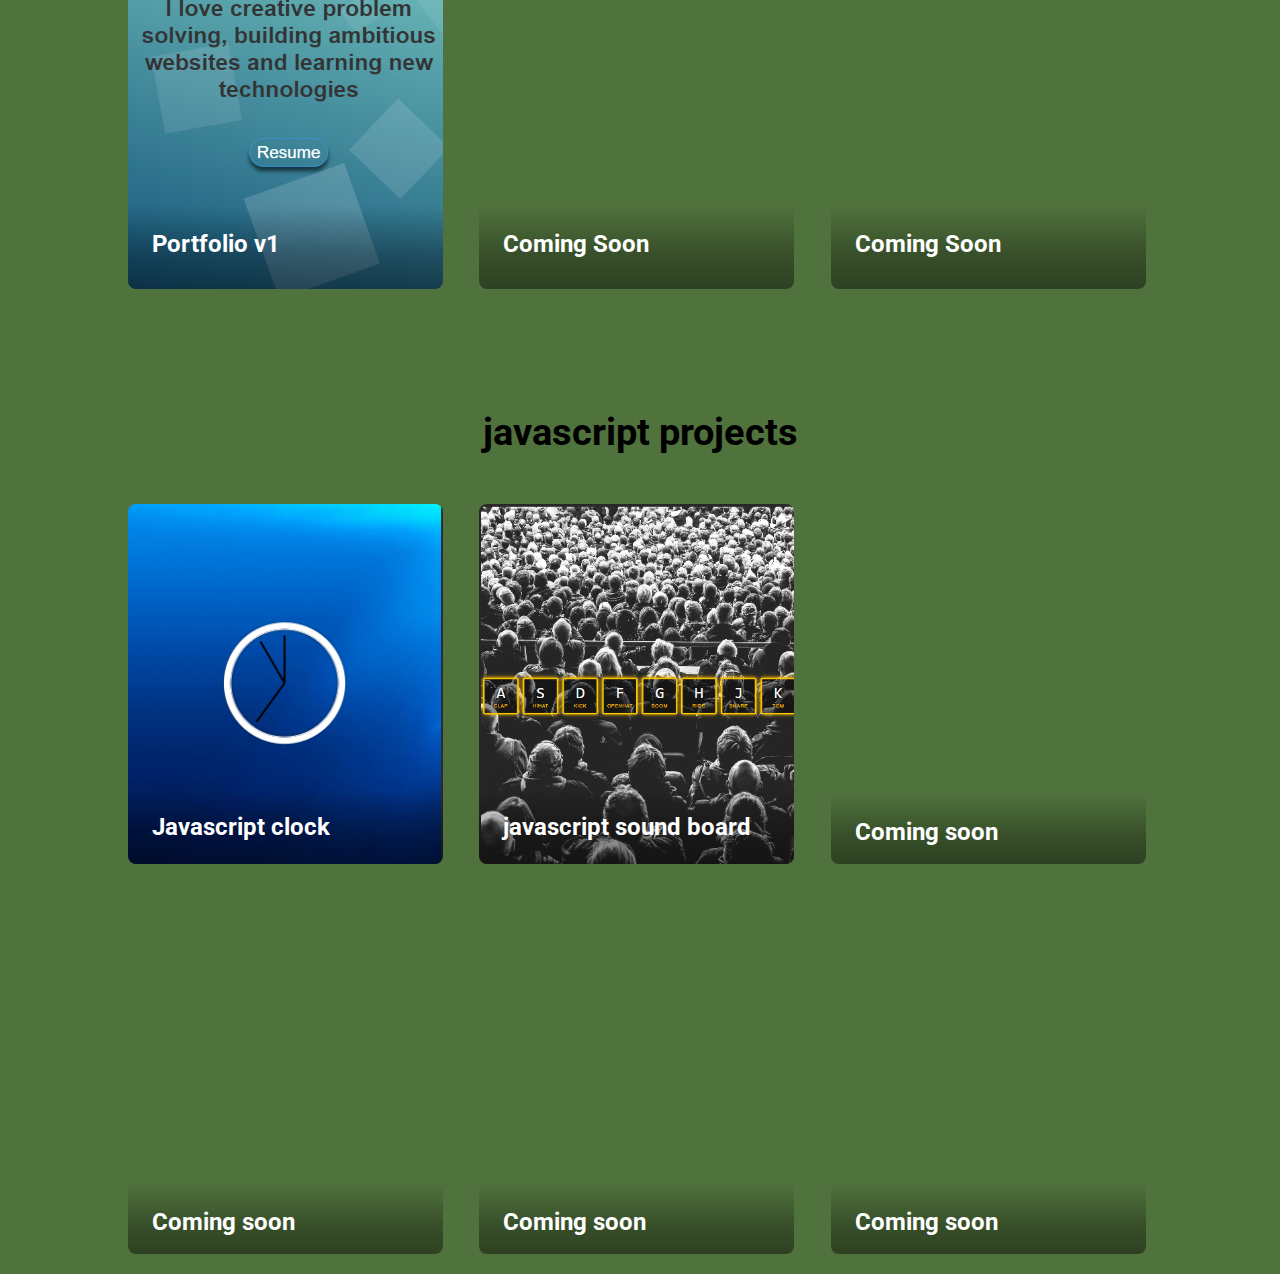
==== commit 71f6f3af: "✏️✏️added roboto font" ====
--- a/index.html
+++ b/index.html
@@ -7,8 +7,9 @@
     <link rel="preconnect" href="https://fonts.gstatic.com" />
     <link rel="preconnect" href="https://fonts.gstatic.com" />
     <link rel="preconnect" href="https://fonts.gstatic.com" />
+    <link rel="preconnect" href="https://fonts.gstatic.com" />
     <link
-      href="https://fonts.googleapis.com/css2?family=Odibee+Sans&family=Sigmar+One&display=swap"
+      href="https://fonts.googleapis.com/css2?family=Roboto:ital,wght@0,300;0,400;0,500;0,700;1,100;1,300;1,400;1,500&display=swap"
       rel="stylesheet"
     />
     <link rel="stylesheet" href="styles/styles.css" />
--- a/styles/styles.css
+++ b/styles/styles.css
@@ -5,7 +5,7 @@
 }
 body {
   background: #50723c;
-  font-family: "Sigmar One", cursive;
+  font-family: "Roboto", sans-serif;
 }
 /**/
 .branding h1 {
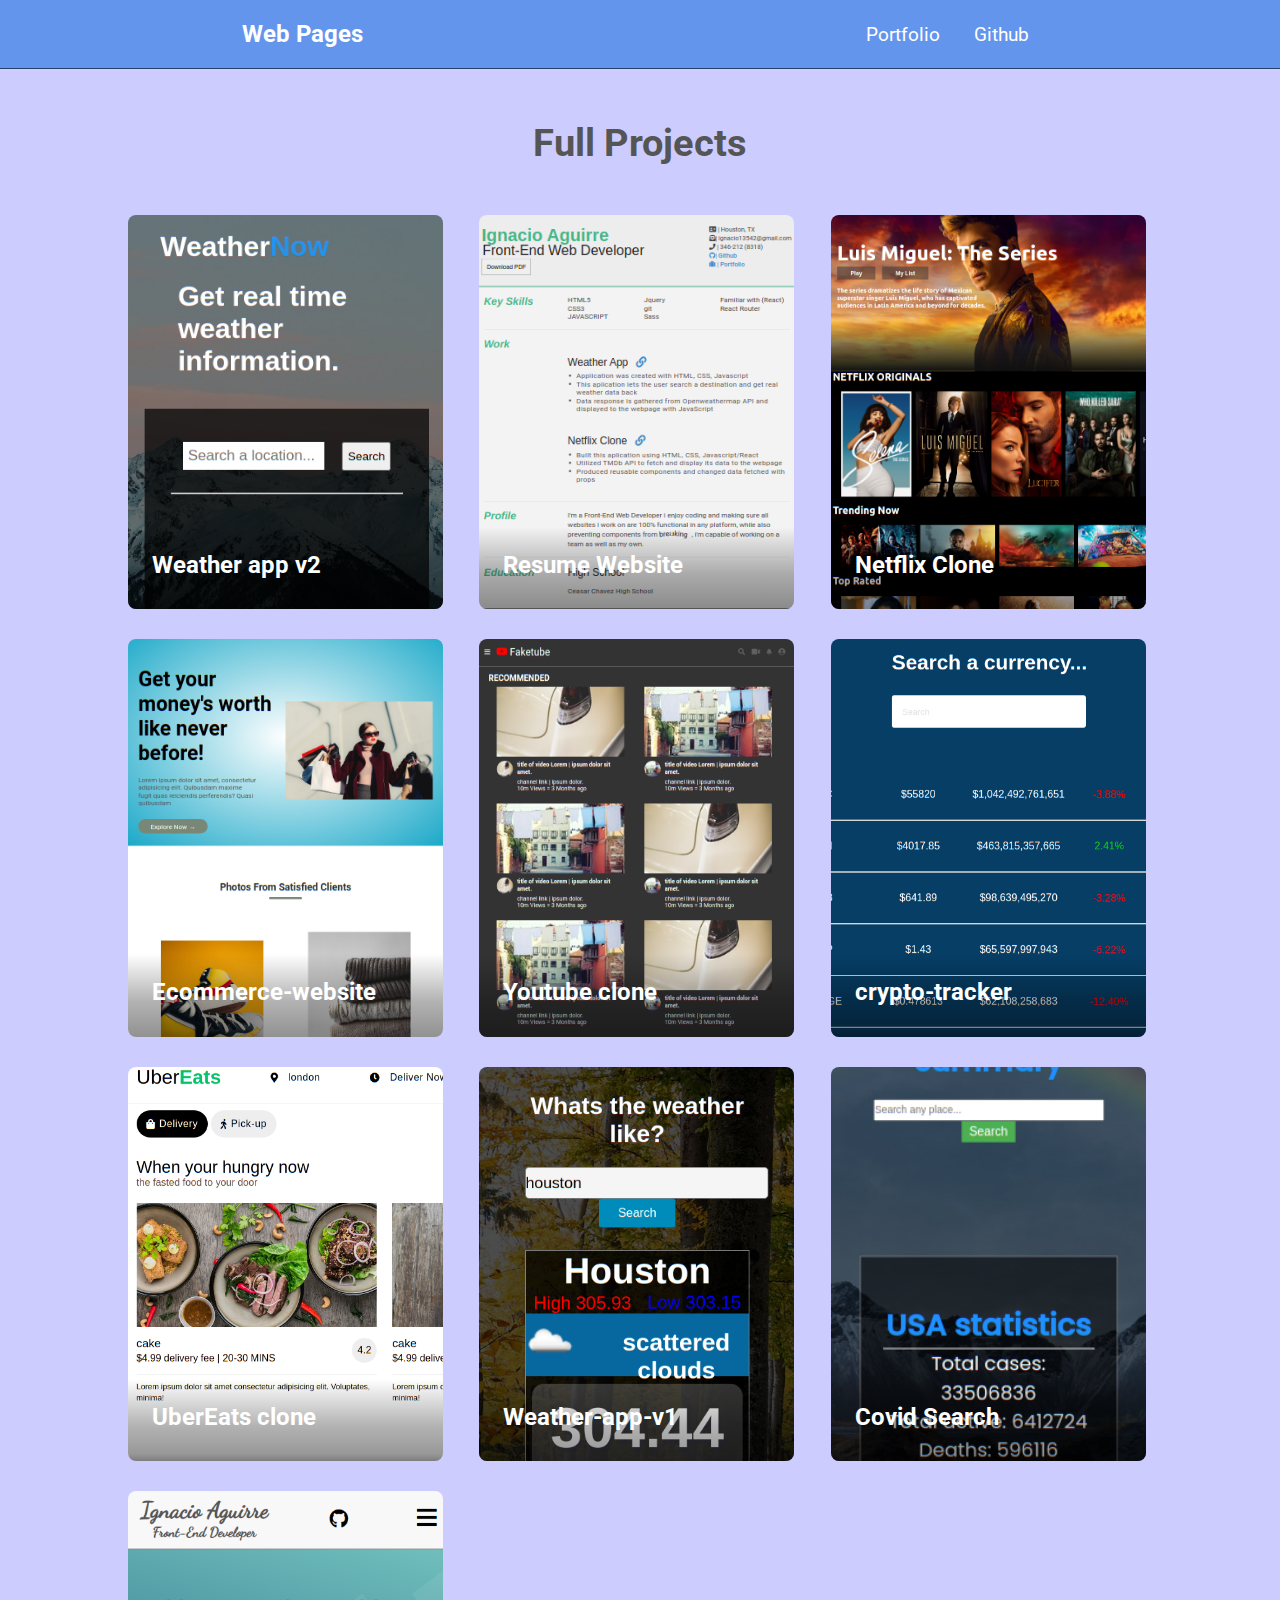
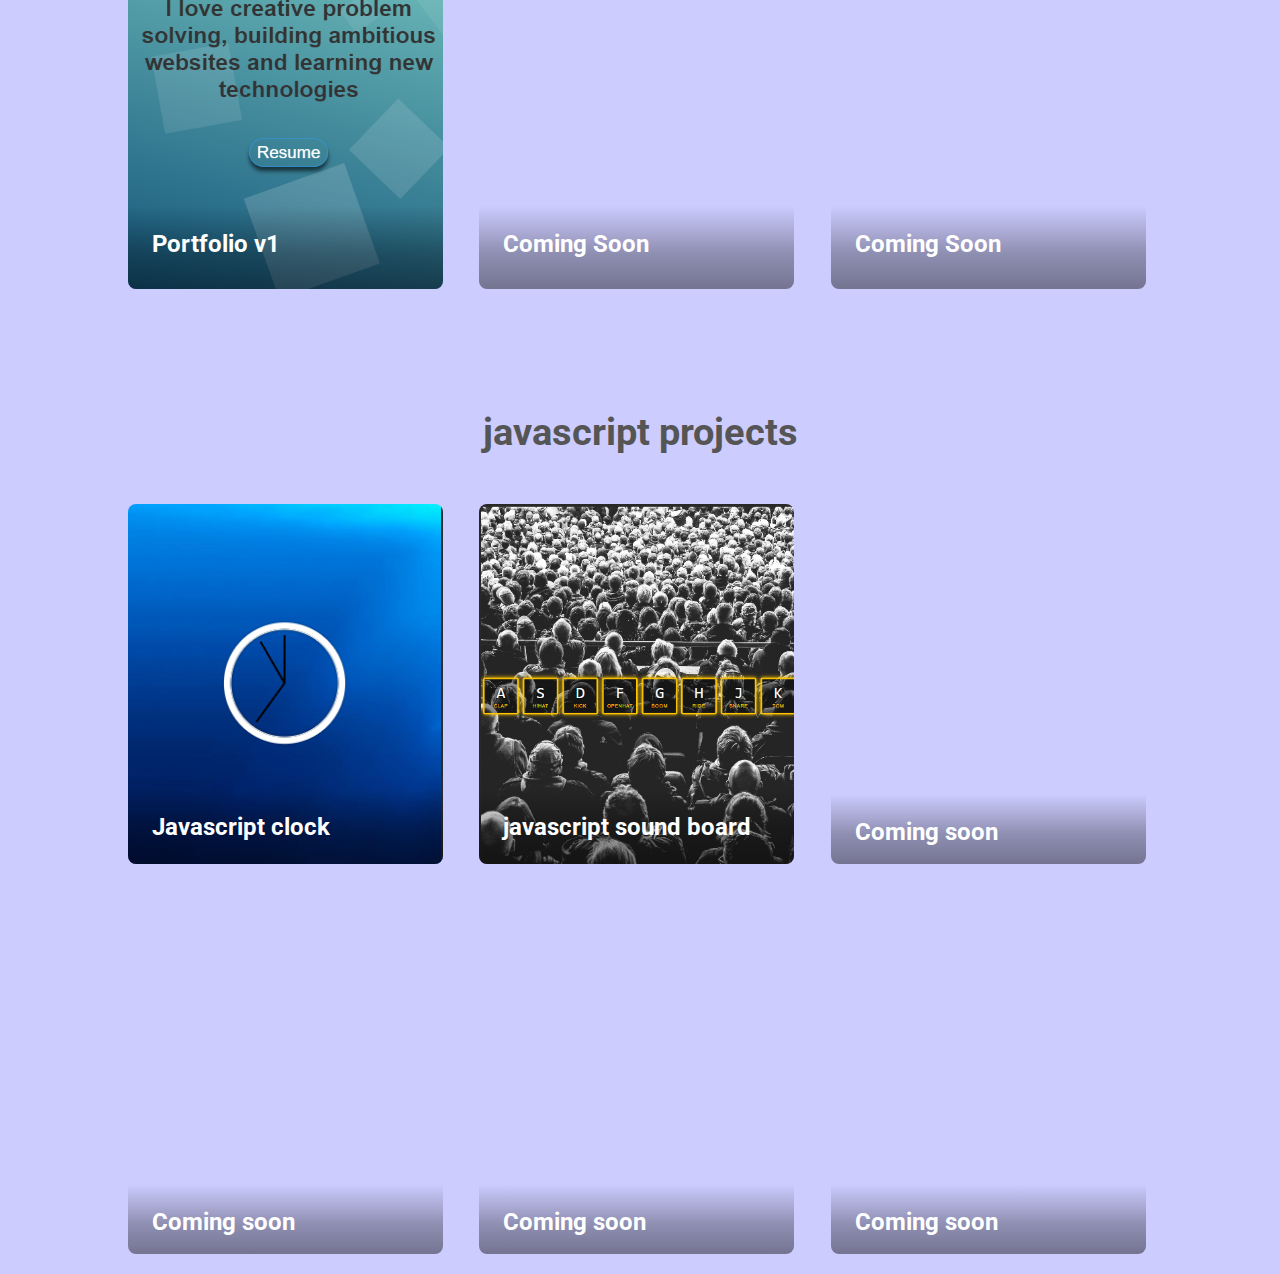
==== commit ab16e926: "🔤fixed spelling error" ====
--- a/index.html
+++ b/index.html
@@ -29,7 +29,7 @@
               >
             </li>
             <li>
-              <a target="_blank" href="https://github.com/nacho185">github</a>
+              <a target="_blank" href="https://github.com/nacho185">Github</a>
             </li>
           </ul>
         </nav>
--- a/styles/styles.css
+++ b/styles/styles.css
@@ -4,17 +4,35 @@
   padding: 0;
 }
 body {
-  background: #50723c;
+  background: #ccccff;
   font-family: "Roboto", sans-serif;
 }
+/*scroll bar*/
+/* width */
+::-webkit-scrollbar {
+  width: 10px;
+}
+
+/* Track */
+::-webkit-scrollbar-track {
+  background: #f1f1f1;
+}
+
+/* Handle */
+::-webkit-scrollbar-thumb {
+  background: #888;
+  border-radius: 10px;
+}
+
+/*end scroll bar*/
 /**/
 .branding h1 {
   font-size: 1.5rem;
 }
 .navbar-container {
-  background: #63b995;
+  background: #6495ed;
   border-bottom: 1px solid rgb(37, 64, 105);
-  color: #555;
+  color: #fff;
   display: flex;
   justify-content: space-around;
   padding: 20px 0;
@@ -31,19 +49,19 @@
   font-size: 1.2rem;
 }
 .navbar ul li a {
-  color: #555;
+  color: #fff;
   text-decoration: none;
   padding: 10px;
 }
 .navbar ul li a:hover {
   cursor: pointer;
-  background-color: var(--clr-neutral-400);
-  color: #333;
+  background-color: #555;
+  color: #fff;
 }
 .intro-to-page h1 {
   text-align: center;
   font-size: 2.4rem;
-  color: #000;
+  color: #555;
   margin: 120px 0 10px;
 }
 /**/
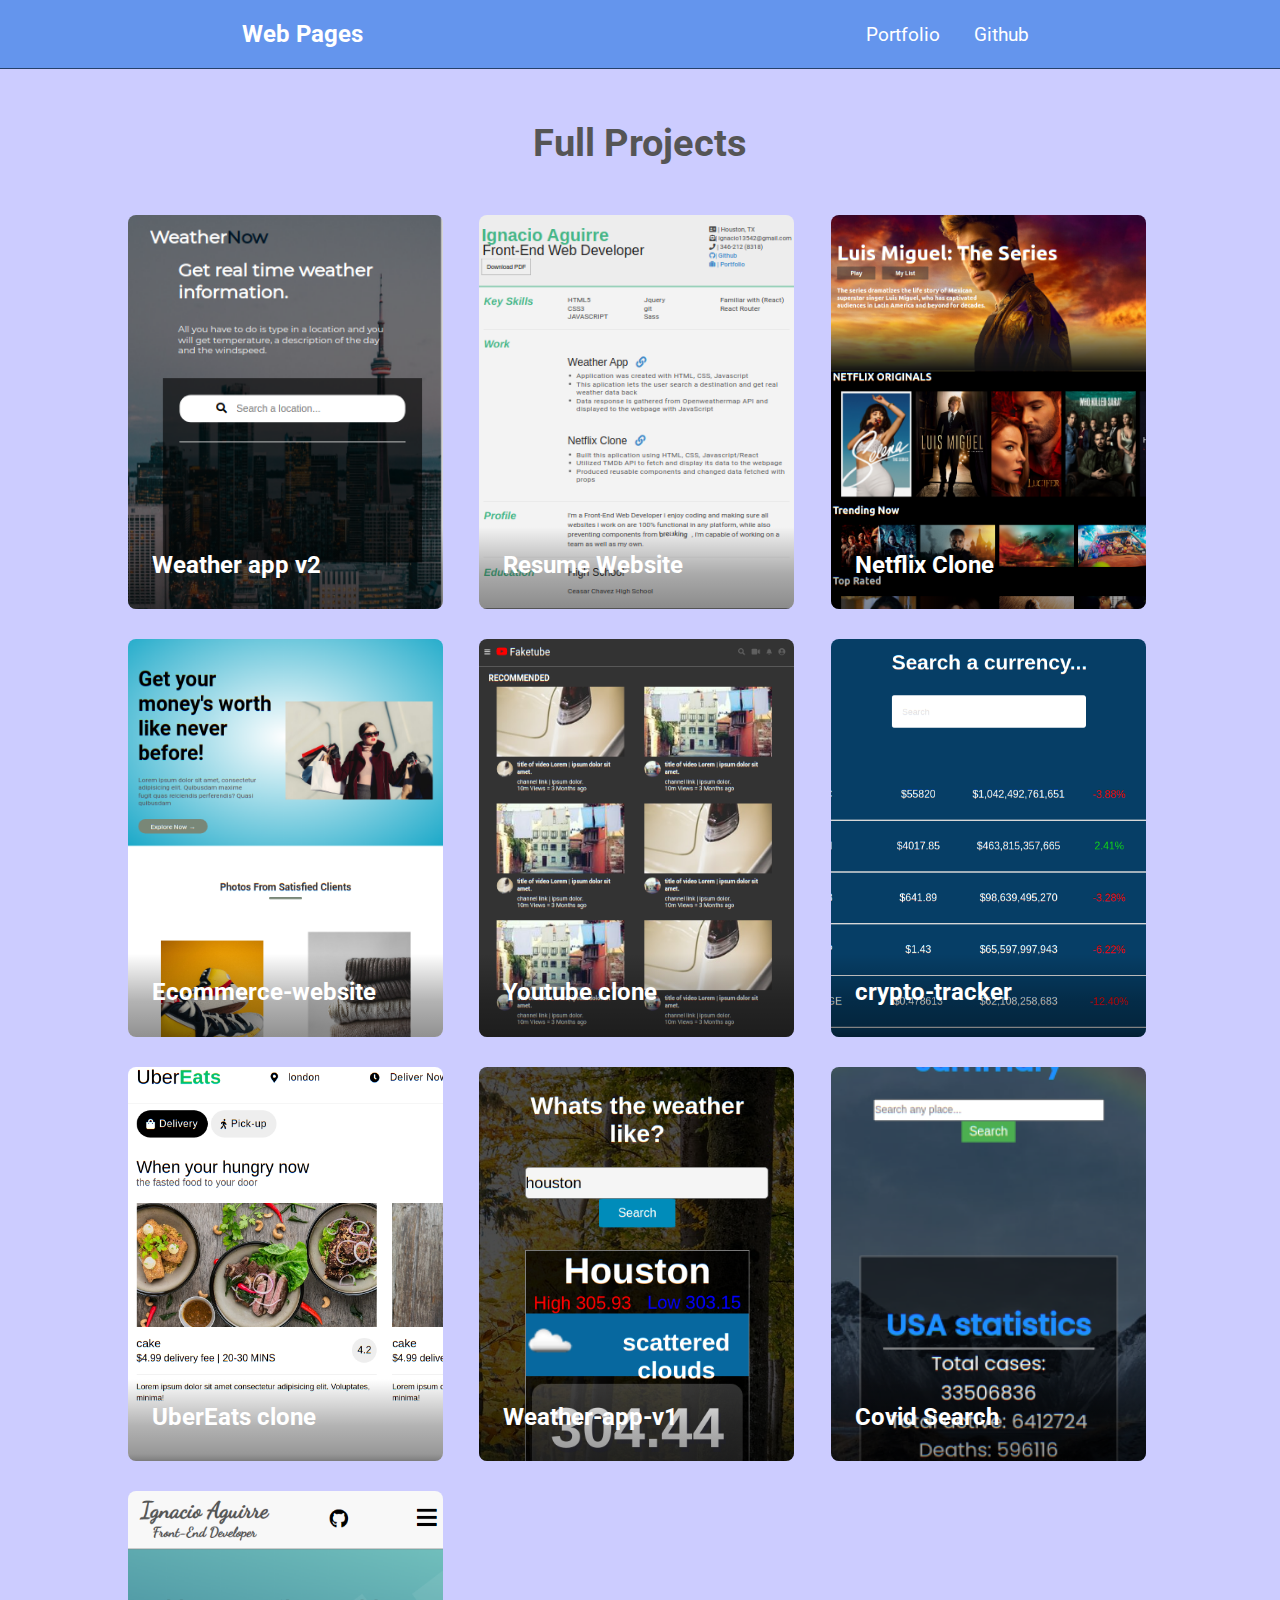
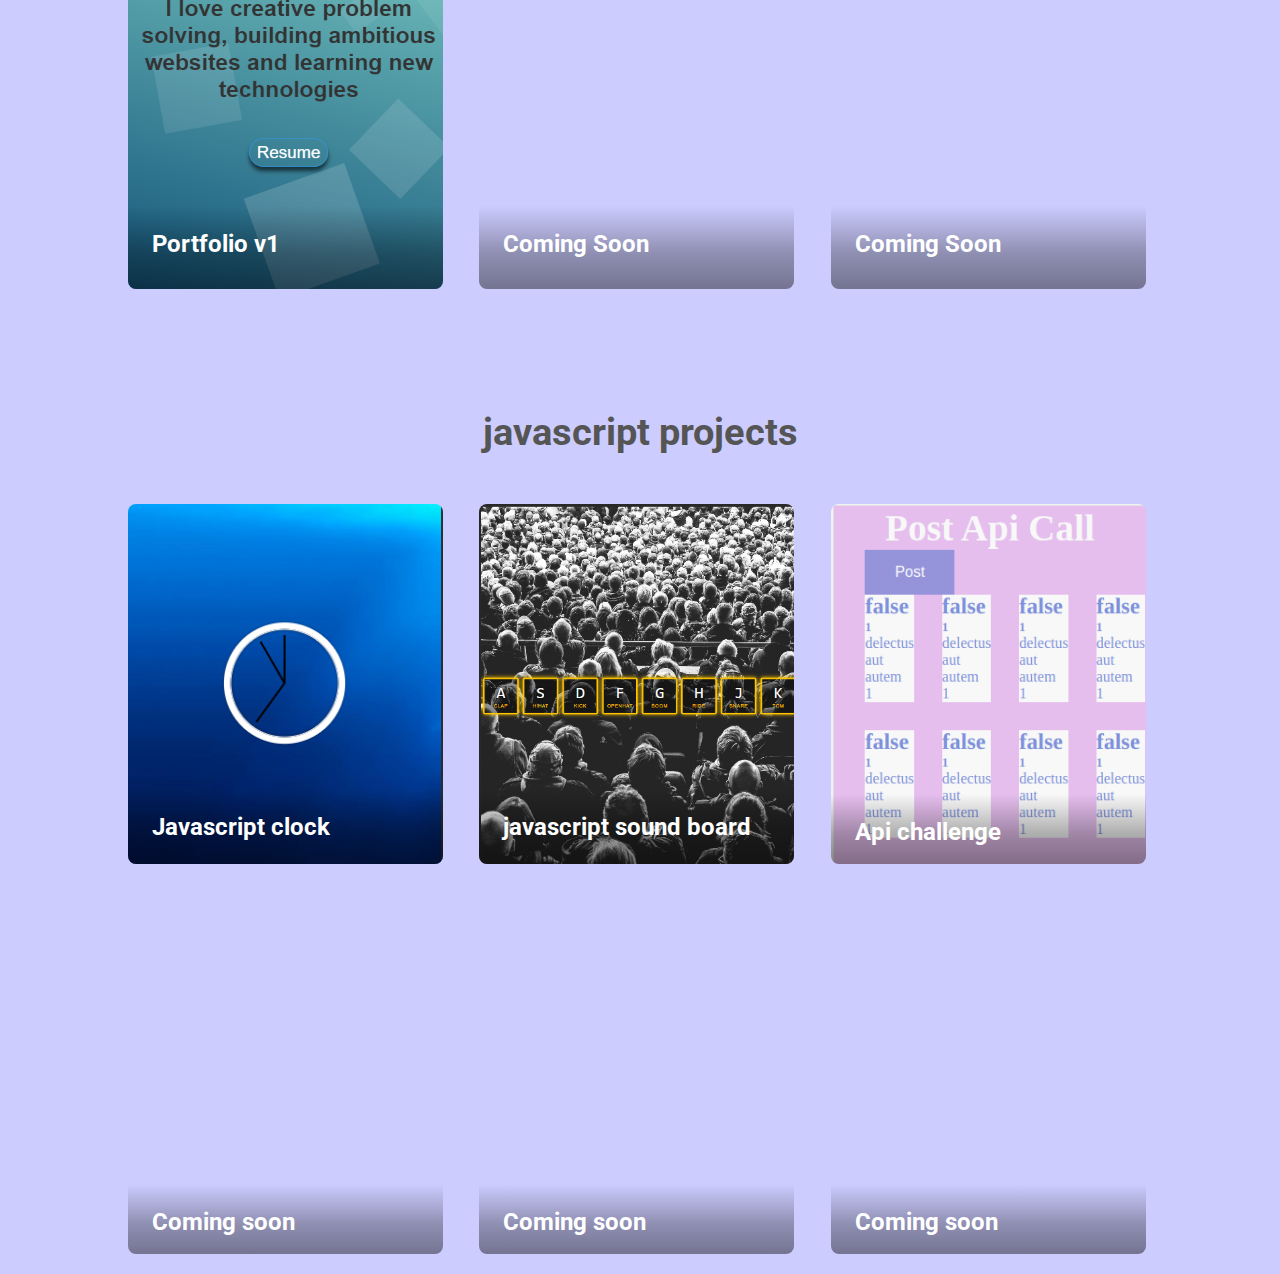
==== commit 44daa3d7: "Added small project" ====
--- a/index.html
+++ b/index.html
@@ -269,12 +269,16 @@
 
       <div class="project-card card-3">
         <div class="card-content">
-          <h2 class="card-title">Coming soon</h2>
+          <h2 class="card-title">Api challenge</h2>
           <p class="card-body">
             Lorem ipsum dolor sit amet consectetur adipisicing elit. Omnis,
             odio?
           </p>
-          <a href="#" class="button-portfolio">Live Code</a>
+          <a
+            href="./assets/projects/Api challenge/index.html"
+            class="button-portfolio"
+            >Live Code</a
+          >
         </div>
       </div>
 
--- a/styles/styles.css
+++ b/styles/styles.css
@@ -83,7 +83,7 @@
   transform: scale(1.05);
 }
 .card-p1 {
-  background-image: url("../assets/images/weatherimg.png");
+  background-image: url("../assets/images/weatherimg.png.desktop");
   background-position: top;
   background-repeat: no-repeat;
   background-size: cover;
@@ -162,7 +162,7 @@
   background-image: url("../assets/images/piano.PNG");
 }
 .card-3 {
-  background-image: url("https://images.pexels.com/photos/169573/pexels-photo-169573.jpeg?cs=srgb&dl=pexels-negative-space-169573.jpg&fm=jpg");
+  background-image: url("../assets/images/Api.png");
 }
 .card-4 {
   background-image: url("https://images.pexels.com/photos/169573/pexels-photo-169573.jpeg?cs=srgb&dl=pexels-negative-space-169573.jpg&fm=jpg");
